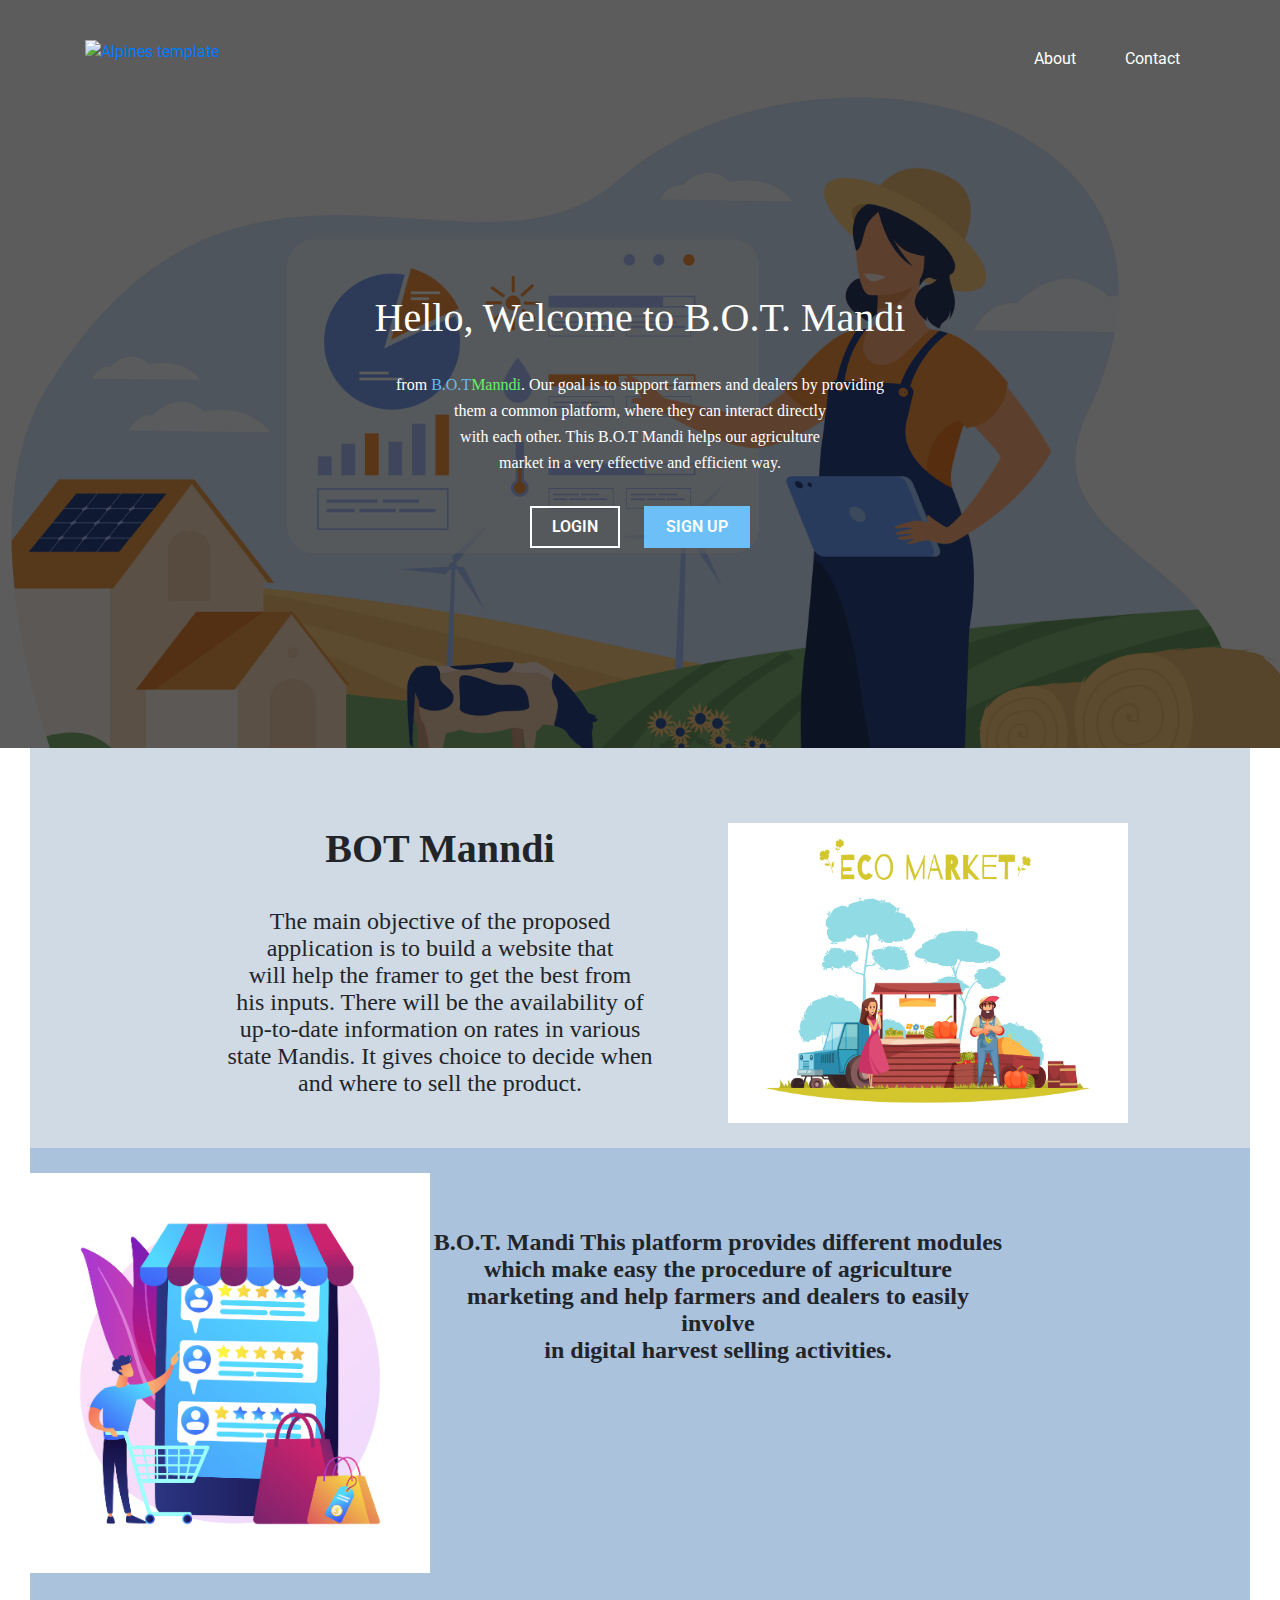
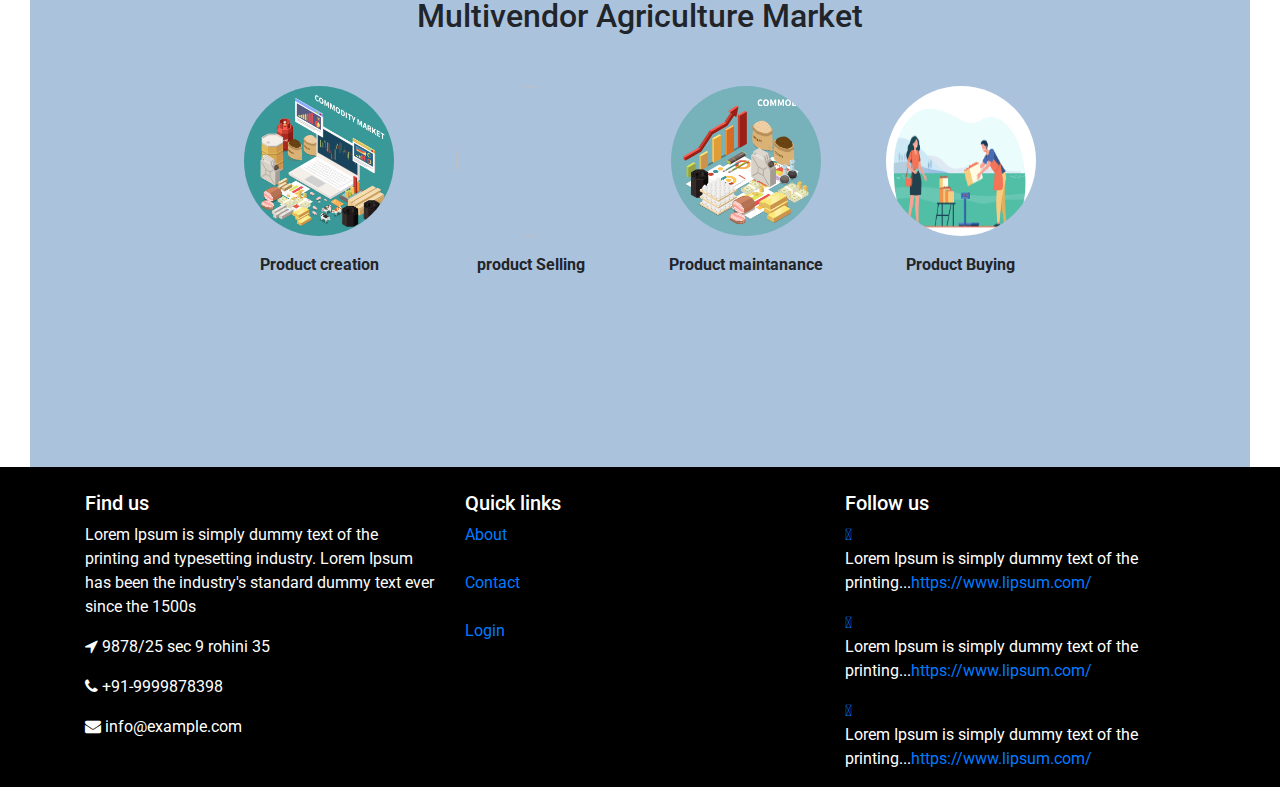
==== index.html @ d20cd3be "initial phase" ====
<html>
   <head>
    <meta charset="utf-8">
        <meta http-equiv="X-UA-Compatible" content="IE=edge">
     <title></title>
	 <meta name="description" content="">
	 <meta name="viewport" content="width=device-width, initial-scale=1">
	 <link href='http://fonts.googleapis.com/css?family=Roboto:400,300,500,700,900' rel='stylesheet' type='text/css'>
	 <link rel="stylesheet" href="css/normalize.css">
	 <link rel="stylesheet" href="css/font-awesome.css">
	 <link rel="stylesheet" href="css/owl-carousel.css">
	 <link rel="stylesheet" href="css/bootstrap.min.css">
	 <link rel="stylesheet" href="css/templatemo-style.css">
	 <script src="js/vendor/modernizr-2.6.2.min.js"></script>
     <link href='http://fonts.googleapis.com/css?family=Open+Sans:400,300,400italic,700' rel='stylesheet' type='text/css'>





<link href="//maxcdn.bootstrapcdn.com/bootstrap/4.1.1/css/bootstrap.min.css" rel="stylesheet" id="bootstrap-css">
<script src="//maxcdn.bootstrapcdn.com/bootstrap/4.1.1/js/bootstrap.min.js"></script>
<script src="//cdnjs.cloudflare.com/ajax/libs/jquery/3.2.1/jquery.min.js"></script>
<!------ Include the above in your HEAD tag ---------->

<link rel="stylesheet" href="https://stackpath.bootstrapcdn.com/bootstrap/4.1.3/css/bootstrap.min.css" integrity="sha384-MCw98/SFnGE8fJT3GXwEOngsV7Zt27NXFoaoApmYm81iuXoPkFOJwJ8ERdknLPMO" crossorigin="anonymous">
<link rel="stylesheet" href="https://use.fontawesome.com/releases/v5.2.0/css/all.css" integrity="sha384-hWVjflwFxL6sNzntih27bfxkr27PmbbK/iSvJ+a4+0owXq79v+lsFkW54bOGbiDQ" crossorigin="anonymous">

    </head>
    <body>
		<div class="site-top" id="top">
            <div class="site-top-overlay"></div>
            <div class="site-header">
                <div class="container">
                    <a href="#" class="site-brand">
                        <img src="images/logo.png" alt="Alpines template">
                    </a>
                    <div class="main-navigation">
                        <a href="#" class="visible-xs toggle-menu"><i class="fa fa-bars"></i></a>
                        <nav class="site-navigation">
                            <ul>
                                <li><a href="#services">About</a></li>
                                <li><a href="#posts">Contact</a></li>
                                
                            </ul>
                        </nav>
                    </div> <!-- .main-navigation -->
                </div>
            </div> <!-- .site-header -->

            <div class="welcome-text">
                <div class="container text-center white-text">
                	<div class="col-xs-8 col-xs-offset-2">
                        <h1 style="font-family: Verdana;">Hello, Welcome to B.O.T. Mandi</h1>
                        <h4 style="font-family: Georgia;"> 
                        from <span class="blue">B.O.T</span><span class="green">Manndi</span>. 
                        Our goal is to support farmers and dealers by providing <br>
                        them a common platform, where they can interact directly<br>
                        with each other. This B.O.T Mandi helps our agriculture <br>
                        market in a very effective and efficient way.</h4>
                        <a href="/manndi/auth-signin.html" class="button outline white">Login</a>
                        <a href="" class="button default">Sign Up</a>
                    </div>
                </div>
            </div>
        </div>
 <div style="padding-left:30px;padding-right:30px;">       
      <div style="background-color:#d0dae5" align="center">
        <table style="width: 80%;" border="0" >
           
            <tr height="400px;">
            <td width="100%" align="center" style="padding-top:50px;font-family: Cursive;"><font size="5"><br><h1><b>BOT Manndi</b></h1>
			<br>The main objective of the proposed <br>application is to build a website that <br>will help the framer to get the best from <br>his inputs. There will be the availability of <br>up-to-date information on rates in various<br> state Mandis. It gives choice to decide when<br> and where to sell the product.</font></td>
            <td align="center" ><br><img src="img/pic1.jpg" style="height:300px;width:400px;"></img></td>
            </tr>
        </table>
     </div> 




<div style="background-color: #abc2dd; align="center">
    <table style="width: 80%;" border="0">
       
        <tr height="400px;">
        <td align="center" ><br><img src="img/pic2.jpg" style="height:400px;width:400px;"></img></td>
        <td width="100%" align="center" style="font-family: Papyrus; "><b><font size="5"><br><br><br>B.O.T. Mandi This platform provides different modules <br>which make easy the procedure of agriculture<br> marketing and help farmers and dealers to easily involve<br> in digital harvest selling activities.</font></b></td>
       
        </tr>
    </table>
 </div> 

 <div align="center" style="background-color: #abc2dd ">
 <br>
 <h2 align="center">Multivendor Agriculture Market</h2>
  <br>
    <table style="width:70%;" border="0" > 
        <tr height="400px;">
            <td align="center" ><br><img src="img/pic4.jpg" style="height:150px;width:150px; border-radius: 50%;"></img><br><br><b>Product creation</b></td>
            <td align="center" ><br><img src="img/pic6.jpg" style="height:150px;width:150px; border-radius: 50%;"></img><br><br><b>product Selling</b></td>
            <td align="center" ><br><img src="img/pic5.jpg" style="height:150px;width:150px; border-radius: 50%;"></img><br><br><b>Product maintanance</b></td>
            <td align="center" ><br><img src="img/pic7.jpg" style="height:150px;width:150px; border-radius: 50%;"></img><br><br><b>Product Buying</b></td>
        </tr>
    </table>
</div>  
        
  
  </div>

      
<footer class="footer" style="background-color: black;">
    <br>
    <div class="container bottom_border">
    <div class="row">
    <div class=" col-sm-4 col-md col-sm-4  col-12 col">
    <h5 class="headin5_amrc col_white_amrc pt2" style="color:white">Find us</h5>
    <!--headin5_amrc-->
    <p class="mb10" style="color:rgb(252, 252, 252)">Lorem Ipsum is simply dummy text of the printing and typesetting industry. Lorem Ipsum has been the industry's standard dummy text ever since the 1500s</p>
    <p style="color:white"><i class="fa fa-location-arrow"></i> 9878/25 sec 9 rohini 35 </p>
    <p style="color:white"><i class="fa fa-phone"></i>  +91-9999878398  </p>
    <p style="color:white"><i class="fa fa fa-envelope"></i> info@example.com  </p>
    
    
    </div>
    
    
  
    
    
    <div class=" col-sm-4 col-md  col-6 col">
    <h5 class="headin5_amrc col_white_amrc pt2" style="color:white">Quick links</h5>
    <!--headin5_amrc-->
    <ul class="footer_ul_amrc">
    <li><a href="http://webenlance.com">About</a></li><br>
    <li><a href="http://webenlance.com">Contact</a></li><br>
    <li><a href="/manndi/auth-signin.html">Login</a></li><br>

    </ul>
    <!--footer_ul_amrc ends here-->
    </div>
    
    
    <div class=" col-sm-4 col-md  col-12 col">
    <h5 class="headin5_amrc col_white_amrc pt2" style="color:white">Follow us</h5>
    <!--headin5_amrc ends here-->
    
    <ul class="footer_ul2_amrc">
    <li><a href="#"><i class="fab fa-twitter fleft padding-right"></i> </a><p style="color:white">Lorem Ipsum is simply dummy text of the printing...<a href="#">https://www.lipsum.com/</a></p></li>
    <li><a href="#"><i class="fab fa-facebook fleft padding-right"></i> </a><p style="color:white">Lorem Ipsum is simply dummy text of the printing...<a href="#">https://www.lipsum.com/</a></p></li>
    <li><a href="#"><i class="fab fa-instagram fleft padding-right"></i> </a><p style="color:white">Lorem Ipsum is simply dummy text of the printing...<a href="#">https://www.lipsum.com/</a></p></li>
    </ul>
    <!--footer_ul2_amrc ends here-->
    </div>
    </div>
    </div>
    </footer>
    
    
    <script src="https://code.jquery.com/jquery-3.3.1.slim.min.js" integrity="sha384-q8i/X+965DzO0rT7abK41JStQIAqVgRVzpbzo5smXKp4YfRvH+8abtTE1Pi6jizo" crossorigin="anonymous"></script>
    <script src="https://cdnjs.cloudflare.com/ajax/libs/popper.js/1.14.3/umd/popper.min.js" integrity="sha384-ZMP7rVo3mIykV+2+9J3UJ46jBk0WLaUAdn689aCwoqbBJiSnjAK/l8WvCWPIPm49" crossorigin="anonymous"></script>
    <script src="https://stackpath.bootstrapcdn.com/bootstrap/4.1.3/js/bootstrap.min.js" integrity="sha384-ChfqqxuZUCnJSK3+MXmPNIyE6ZbWh2IMqE241rYiqJxyMiZ6OW/JmZQ5stwEULTy" crossorigin="anonymous"></script>   
  






        <script type="text/javascript" src="js/jquery-1.11.2.min.js"></script>      <!-- jQuery -->
        <script type="text/javascript" src="js/templatemo-script.js"></script>      <!-- Templatemo Script -->
        <script defer src="js/jquery.flexslider-min.js"></script><!-- FlexSlider -->
		

        <script src="js/vendor/jquery-1.10.2.min.js"></script>
        <script src="js/plugins.js"></script>
        <script src="js/main.js"></script>

    </body>
</html>
---- css/owl-carousel.css ----
/* 
 * 	Core Owl Carousel CSS File
 *	v1.3.3
 */

/* clearfix */
.owl-carousel .owl-wrapper:after {
	content: ".";
	display: block;
	clear: both;
	visibility: hidden;
	line-height: 0;
	height: 0;
}
/* display none until init */
.owl-carousel{
	display: none;
	position: relative;
	width: 100%;
	-ms-touch-action: pan-y;
}
.owl-carousel .owl-wrapper{
	display: none;
	position: relative;
	-webkit-transform: translate3d(0px, 0px, 0px);
}
.owl-carousel .owl-wrapper-outer{
	overflow: hidden;
	position: relative;
	width: 100%;
}
.owl-carousel .owl-wrapper-outer.autoHeight{
	-webkit-transition: height 500ms ease-in-out;
	-moz-transition: height 500ms ease-in-out;
	-ms-transition: height 500ms ease-in-out;
	-o-transition: height 500ms ease-in-out;
	transition: height 500ms ease-in-out;
}
	
.owl-carousel .owl-item{
	float: left;
}
.owl-controls .owl-page,
.owl-controls .owl-buttons div{
	cursor: pointer;
}
.owl-controls {
	-webkit-user-select: none;
	-khtml-user-select: none;
	-moz-user-select: none;
	-ms-user-select: none;
	user-select: none;
	-webkit-tap-highlight-color: rgba(0, 0, 0, 0);
}

/* mouse grab icon */
.grabbing { 
    cursor:url(../images/grabbing.png) 8 8, move;
}

/* fix */
.owl-carousel  .owl-wrapper,
.owl-carousel  .owl-item{
	-webkit-backface-visibility: hidden;
	-moz-backface-visibility:    hidden;
	-ms-backface-visibility:     hidden;
  -webkit-transform: translate3d(0,0,0);
  -moz-transform: translate3d(0,0,0);
  -ms-transform: translate3d(0,0,0);
}


/* 
 *  Owl Carousel CSS3 Transitions 
 *  v1.3.2
 */

.owl-origin {
	-webkit-perspective: 1200px;
	-webkit-perspective-origin-x : 50%;
	-webkit-perspective-origin-y : 50%;
	-moz-perspective : 1200px;
	-moz-perspective-origin-x : 50%;
	-moz-perspective-origin-y : 50%;
	perspective : 1200px;
}
/* fade */
.owl-fade-out {
  z-index: 10;
  -webkit-animation: fadeOut .7s both ease;
  -moz-animation: fadeOut .7s both ease;
  animation: fadeOut .7s both ease;
}
.owl-fade-in {
  -webkit-animation: fadeIn .7s both ease;
  -moz-animation: fadeIn .7s both ease;
  animation: fadeIn .7s both ease;
}
/* backSlide */
.owl-backSlide-out {
  -webkit-animation: backSlideOut 1s both ease;
  -moz-animation: backSlideOut 1s both ease;
  animation: backSlideOut 1s both ease;
}
.owl-backSlide-in {
  -webkit-animation: backSlideIn 1s both ease;
  -moz-animation: backSlideIn 1s both ease;
  animation: backSlideIn 1s both ease;
}
/* goDown */
.owl-goDown-out {
  -webkit-animation: scaleToFade .7s ease both;
  -moz-animation: scaleToFade .7s ease both;
  animation: scaleToFade .7s ease both;
}
.owl-goDown-in {
  -webkit-animation: goDown .6s ease both;
  -moz-animation: goDown .6s ease both;
  animation: goDown .6s ease both;
}
/* scaleUp */
.owl-fadeUp-in {
  -webkit-animation: scaleUpFrom .5s ease both;
  -moz-animation: scaleUpFrom .5s ease both;
  animation: scaleUpFrom .5s ease both;
}

.owl-fadeUp-out {
  -webkit-animation: scaleUpTo .5s ease both;
  -moz-animation: scaleUpTo .5s ease both;
  animation: scaleUpTo .5s ease both;
}
/* Keyframes */
/*empty*/
@-webkit-keyframes empty {
  0% {opacity: 1}
}
@-moz-keyframes empty {
  0% {opacity: 1}
}
@keyframes empty {
  0% {opacity: 1}
}
@-webkit-keyframes fadeIn {
  0% { opacity:0; }
  100% { opacity:1; }
}
@-moz-keyframes fadeIn {
  0% { opacity:0; }
  100% { opacity:1; }
}
@keyframes fadeIn {
  0% { opacity:0; }
  100% { opacity:1; }
}
@-webkit-keyframes fadeOut {
  0% { opacity:1; }
  100% { opacity:0; }
}
@-moz-keyframes fadeOut {
  0% { opacity:1; }
  100% { opacity:0; }
}
@keyframes fadeOut {
  0% { opacity:1; }
  100% { opacity:0; }
}
@-webkit-keyframes backSlideOut {
  25% { opacity: .5; -webkit-transform: translateZ(-500px); }
  75% { opacity: .5; -webkit-transform: translateZ(-500px) translateX(-200%); }
  100% { opacity: .5; -webkit-transform: translateZ(-500px) translateX(-200%); }
}
@-moz-keyframes backSlideOut {
  25% { opacity: .5; -moz-transform: translateZ(-500px); }
  75% { opacity: .5; -moz-transform: translateZ(-500px) translateX(-200%); }
  100% { opacity: .5; -moz-transform: translateZ(-500px) translateX(-200%); }
}
@keyframes backSlideOut {
  25% { opacity: .5; transform: translateZ(-500px); }
  75% { opacity: .5; transform: translateZ(-500px) translateX(-200%); }
  100% { opacity: .5; transform: translateZ(-500px) translateX(-200%); }
}
@-webkit-keyframes backSlideIn {
  0%, 25% { opacity: .5; -webkit-transform: translateZ(-500px) translateX(200%); }
  75% { opacity: .5; -webkit-transform: translateZ(-500px); }
  100% { opacity: 1; -webkit-transform: translateZ(0) translateX(0); }
}
@-moz-keyframes backSlideIn {
  0%, 25% { opacity: .5; -moz-transform: translateZ(-500px) translateX(200%); }
  75% { opacity: .5; -moz-transform: translateZ(-500px); }
  100% { opacity: 1; -moz-transform: translateZ(0) translateX(0); }
}
@keyframes backSlideIn {
  0%, 25% { opacity: .5; transform: translateZ(-500px) translateX(200%); }
  75% { opacity: .5; transform: translateZ(-500px); }
  100% { opacity: 1; transform: translateZ(0) translateX(0); }
}
@-webkit-keyframes scaleToFade {
  to { opacity: 0; -webkit-transform: scale(.8); }
}
@-moz-keyframes scaleToFade {
  to { opacity: 0; -moz-transform: scale(.8); }
}
@keyframes scaleToFade {
  to { opacity: 0; transform: scale(.8); }
}
@-webkit-keyframes goDown {
  from { -webkit-transform: translateY(-100%); }
}
@-moz-keyframes goDown {
  from { -moz-transform: translateY(-100%); }
}
@keyframes goDown {
  from { transform: translateY(-100%); }
}

@-webkit-keyframes scaleUpFrom {
  from { opacity: 0; -webkit-transform: scale(1.5); }
}
@-moz-keyframes scaleUpFrom {
  from { opacity: 0; -moz-transform: scale(1.5); }
}
@keyframes scaleUpFrom {
  from { opacity: 0; transform: scale(1.5); }
}

@-webkit-keyframes scaleUpTo {
  to { opacity: 0; -webkit-transform: scale(1.5); }
}
@-moz-keyframes scaleUpTo {
  to { opacity: 0; -moz-transform: scale(1.5); }
}
@keyframes scaleUpTo {
  to { opacity: 0; transform: scale(1.5); }
}
---- css/templatemo-style.css ----
/*
	Alpines Template 
	http://www.templatemo.com/preview/templatemo_436_alpines
*/

.site-header:after, .inside:after, .cta-form:after {
  content: "";
  display: table;
  clear: both;
}


.blue {
	color: #6BE;
}

.green {
	color: #6E6;
}

.orange {
	color: #C60;
}

.space40 {
	margin-bottom: 40px;
}

/*---------------------------------------------------------
 1. Reset
-------------------------------------------------------- */
html, body, div, span, applet, object, iframe, h1, h2, h3, h4, h5, h6, p, blockquote, pre, a, abbr, acronym, address, big, cite, code, del, dfn, em, img, ins, kbd, q, s, samp, small, strike, strong, sub, sup, tt, var, b, u, i, center, dl, dt, dd, ol, ul, li, fieldset, form, label, legend, table, caption, tbody, tfoot, thead, tr, th, td, article, aside, canvas, details, embed, figure, figcaption, footer, header, hgroup, menu, nav, output, ruby, section, summary, time, mark, audio, video {
  margin: 0;
  padding: 0;
  border: 0;
  font-size: 100%;
  vertical-align: baseline;
}

main {
  display: block;
}

body {
  line-height: 1;
}

ol,
ul {
  list-style: none;
}

blockquote,
q {
  quotes: none;
}

blockquote:before,
blockquote:after {
  content: '';
  content: none;
}

table {
  border-collapse: collapse;
  border-spacing: 0;
}

html {
  font-size: 100%;
  -webkit-text-size-adjust: 100%;
  -ms-text-size-adjust: 100%;
}

a:focus {
  outline: none;
}

article,
aside,
details,
figcaption,
figure,
footer,
header,
hgroup,
nav,
section {
  display: block;
}

audio,
canvas,
video {
  display: inline-block;
  *display: inline;
  *zoom: 1;
}

audio:not([controls]) {
  display: none;
}

sub,
sup {
  line-height: 0;
  position: relative;
  vertical-align: baseline;
}

sup {
  top: -.5em;
}

sub {
  bottom: -.25em;
}

img {
  border: 0;
  -ms-interpolation-mode: bicubic;
}

button,
input,
select,
textarea {
  font-size: 100%;
  margin: 0;
  vertical-align: baseline;
  *vertical-align: middle;
}

button,
input {
  line-height: normal;
  *overflow: visible;
}

button::-moz-focus-inner,
input::-moz-focus-inner {
  border: 0;
  padding: 0;
}

button,
input[type="button"],
input[type="reset"],
input[type="submit"] {
  cursor: pointer;
  -webkit-appearance: button;
}

input[type="search"] {
  -webkit-appearance: textfield;
}

input[type="search"]:-webkit-search-decoration {
  -webkit-appearance: none;
}

textarea {
  overflow: auto;
  vertical-align: top;
}

/*---------------------------------------------------------
 2. Basic Style
-------------------------------------------------------- */
body {
  font-size: 14px;
  line-height: 24px;
  font-weight: 300;
  color: #777777;
  font-family: "Roboto", sans-serif;
}

a {
  color: #6cc0f7;
  -webkit-transition: all 150ms ease-in-out;
  -moz-transition: all 150ms ease-in-out;
  -ms-transition: all 150ms ease-in-out;
  -o-transition: all 150ms ease-in-out;
  transition: all 150ms ease-in-out;
  text-decoration: none !important;
}
a:hover {
  color: #444444;
}

h1, h2, h3, h4, h5 {
  color: #444444;
  font-family: "Roboto", sans-serif;
}

h1 {
  font-size: 34px;
  font-weight: 300;
}

h2 {
  font-size: 28px;
  font-weight: normal;
}

h3 {
  font-size: 18px;
  font-weight: 600;
}

h4 {
  font-size: 18px;
  font-weight: 300;
}

h5 {
  font-size: 16px;
  font-weight: normal;
}

.button {
  width: auto;
  padding: 7px 20px;
  text-transform: uppercase;
  font-weight: 600;
  display: inline-block;
}
.button.outline {
  border: 2px solid;
}
.button.default {
  background: #6cc0f7;
  color: white;
  border: 2px solid #6cc0f7;
}
.button.white {
  color: white;
  border-color: white;
}

span.underline {
  width: 240px;
  height: 3px;
  background: #e9e9e9;
  display: block;
  margin: 30px auto;
}

.small-text {
  font-size: 13px;
}

::-webkit-input-placeholder {
  color: #9ca8af;
}

:-moz-placeholder {
  /* Firefox 18- */
  color: #9ca8af;
}

::-moz-placeholder {
  /* Firefox 19+ */
  color: #9ca8af;
}

:-ms-input-placeholder {
  color: #9ca8af;
}

/*---------------------------------------------------------
 3. Header
-------------------------------------------------------- */
.site-top {
  position: relative;
  background-image: url(../img/header.jpg);
  background-attachment: fixed;
  background-position: center;
  background-repeat: no-repeat;
  background-size: cover;
}

.site-top-overlay {
  position: absolute;
  width: 100%;
  height: 100%;
  top: 0;
  left: 0;
  z-index: 7;
  background: rgba(0, 0, 0, 0.64);
}

.site-header {
  padding: 40px 0;
  position: relative;
  z-index: 9;
}

.site-brand {
  float: left;
}

.toggle-menu {
  float: right;
  position: absolute;
  top: 40px;
  right: 20px;
  color: white;
  width: 40px;
  height: 40px;
  border: 1px solid white;
  text-align: center;
}
.toggle-menu:hover {
  color: white;
}
.toggle-menu i {
  line-height: 40px;
}

.main-navigation {
  float: right;
}
.main-navigation ul li {
  display: inline-block;
  margin-left: 15px;
}
.main-navigation ul li a {
  color: white;
  font-size: 16px;
  font-weight: normal;
  display: inline-block;
  padding: 7px 15px;
  -webkit-border-radius: 4px;
  border-radius: 4px;
}
.main-navigation ul li a:hover {
  background: rgba(0, 0, 0, 0.4);
}
@media screen and (max-width: 768px) {
  .main-navigation {
    width: 100%;
  }
  .main-navigation ul {
    display: none;
    position: relative;
    top: 20px;
    width: 100%;
    left: 0;
    background: rgba(0, 0, 0, 0.6);
    padding: 10px 0;
    z-index: 14;
  }
  .main-navigation ul li {
    display: block;
  }
}

/*---------------------------------------------------------
 4. Main Content
-------------------------------------------------------- */
/*------ banner ------ */
.welcome-text {
  position: relative;
  z-index: 9;
  padding: 160px 0 200px 0;
}
.welcome-text h1 {
  margin-bottom: 30px;
  color: white;
}
.welcome-text h4 {
  color: white;
  margin-bottom: 30px;
  line-height: 26px;
  font-size: 16px;
}
.welcome-text .button {
  margin: 0 10px;
}

/*------ services ------ */
#services {
  margin-bottom: 50px;
}
#services .page-section {
  padding-top: 80px;
}

.inside.light {
  background: #e9e9e9;
  padding-bottom: 80px;
}

.service-item {
  background: white;
  padding: 30px;
  margin-left: 20px;
  margin-right: 20px;
}
.service-item h3 {
  margin-top: 30px;
  margin-bottom: 30px;
}

.service-icon {
  width: 80px;
  height: 80px;
  -webkit-border-radius: 40px;
  border-radius: 40px;
  margin: 0 auto;
  line-height: 80px;
  color: #6cc0f7;
  border: 1px solid #6cc0f7;
  font-size: 24px;
}

.owl-carousel {
  padding-left: 160px;
  padding-right: 160px;
}
@media screen and (max-width: 992px) {
  .owl-carousel {
    padding-left: 60px;
    padding-right: 60px;
  }
}

.owl-prev {
  position: absolute;
  top: 40%;
  left: 0;
  width: 60px;
  height: 60px;
  line-height: 60px;
  margin-left: 70px;
  background: white;
}
.owl-prev:after {
  font-family: "FontAwesome";
  content: '\f104';
  font-size: 24px;
}
@media screen and (max-width: 992px) {
  .owl-prev {
    margin-left: 10px;
    width: 30px;
    height: 30px;
    line-height: 30px;
  }
}

.owl-next {
  position: absolute;
  top: 40%;
  right: 0;
  width: 60px;
  height: 60px;
  line-height: 60px;
  margin-right: 70px;
  background: white;
}
.owl-next:after {
  font-family: "FontAwesome";
  content: '\f105';
  font-size: 24px;
}
@media screen and (max-width: 992px) {
  .owl-next {
    margin-right: 10px;
    width: 30px;
    height: 30px;
    line-height: 30px;
  }
}

/*------ projects ------ */
#posts {
  padding-top: 50px;
  margin-bottom: 100px;
}
#posts h4 {
  margin-bottom: 60px;
  line-height: 26px;
}

.post-inside {
  background: #e9e9e9;
  padding: 10px;
}
.post-inside h5 {
  margin-top: 10px;
  margin-bottom: 10px;
}
.post-inside h5 a {
  color: #444444;
}
.post-inside span {
  display: inline-block;
  margin-bottom: 10px;
}
@media screen and (max-width: 992px) {
  .post-inside {
    margin-bottom: 30px;
  }
}

.post-thumb {
  overflow: hidden;
}
.post-thumb img {
  width: 100%;
}

/*------ call to action ------ */
#cta {
  margin-bottom: 80px;
}
#cta .page-section {
  padding-top: 60px;
}
#cta h2 {
  color: white;
  margin-bottom: 30px;
}
#cta h4 {
  color: white;
  margin-bottom: 30px;
}
#cta #cta-email {
  display: inline-block;
  height: 38px;
  background: #9cd5fa;
  outline: 0;
  border: 0;
  padding: 0 10px;
  width: 100%;
  color: white;
}
#cta #cta-email::-webkit-input-placeholder {
  color: #fff;
}
#cta #cta-email:-moz-placeholder {
  /* Firefox 18- */
  color: #fff;
}
#cta #cta-email::-moz-placeholder {
  /* Firefox 19+ */
  color: #fff;
}
#cta #cta-email:-ms-input-placeholder {
  color: #fff;
}
@media screen and (max-width: 992px) {
  #cta #cta-email {
    margin-bottom: 20px;
  }
}
#cta #cta-submit {
  display: inline-block;
  background: transparent;
  outline: 0;
}

.cta-form {
  padding-bottom: 60px;
}

.inside.accent {
  background: #6cc0f7;
}
@media screen and (max-width: 992px) {
  .inside.accent {
    padding-left: 30px;
    padding-right: 30px;
  }
}

/*------ contact ------ */
.contact-form input, .contact-form textarea {
  width: 100%;
  background-color: transparent;
  border: 1px solid #d0d0d0;
  padding: 10px;
  outline: 0;
  margin-bottom: 30px;
}

.go-top {
  margin-top: 100px;
}

/*---------------------------------------------------------
 5. Footer
-------------------------------------------------------- */
.site-footer {
  padding: 20px 0;
  background: #e9e9e9;
  border-top: 4px solid gainsboro;
}

.social-icons {
  margin-top: 30px;
}
.social-icons li {
  display: inline-block;
  margin: 0 10px;
}
.social-icons a {
  color: #777777;
}
.social-icons a:hover {
  color: #6cc0f7;
}

.copyright-text {
  font-size: 12px;
  margin-top: 30px;
  margin-bottom: 20px;
}
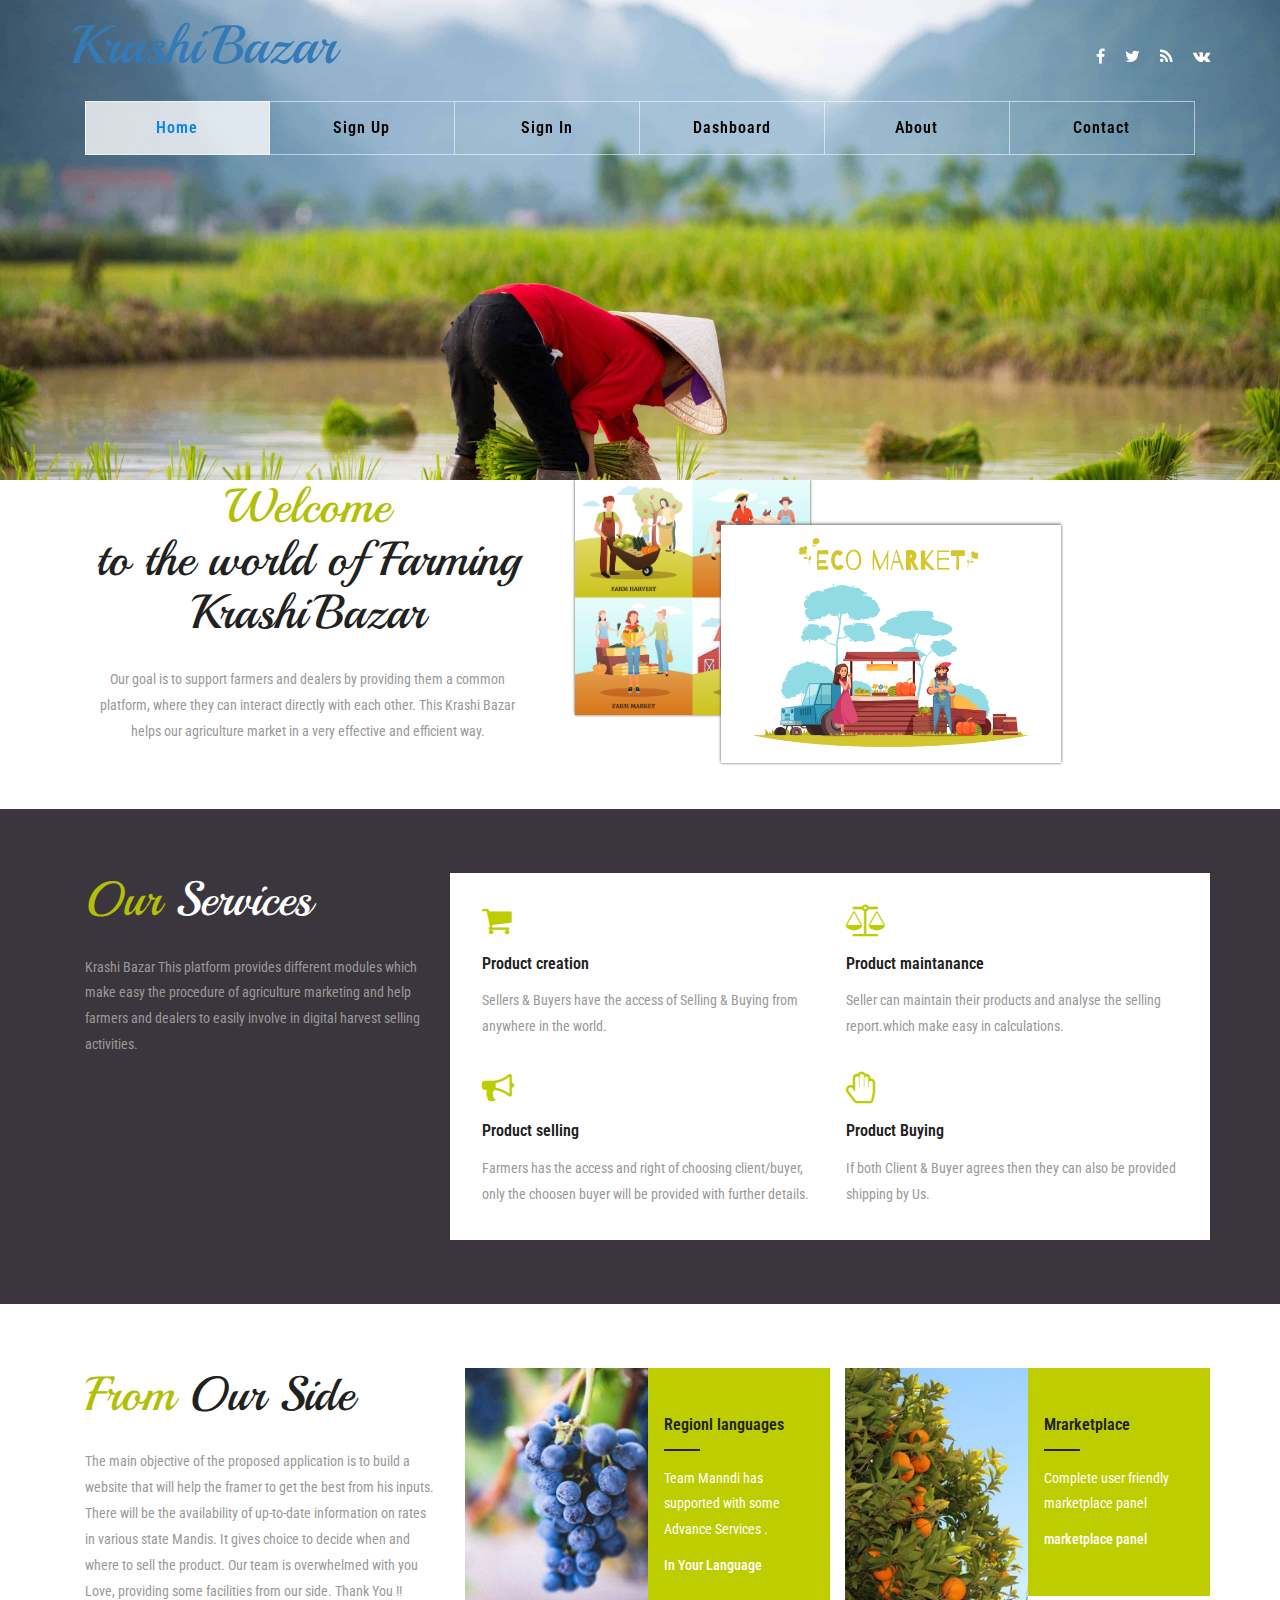
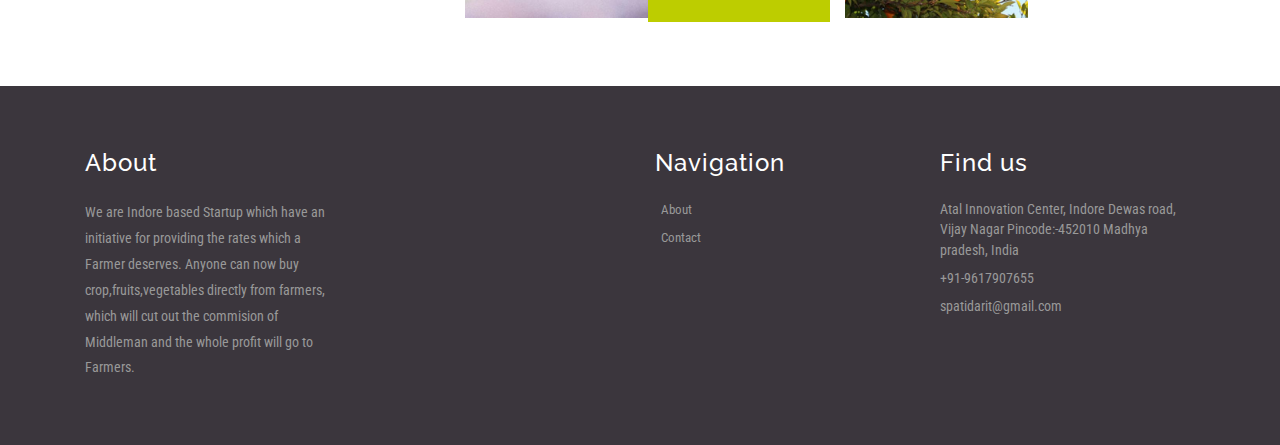
==== commit ca41983f: "new version july" ====
--- a/index.html
+++ b/index.html
@@ -1,179 +1,401 @@
-<html>
-   <head>
-    <meta charset="utf-8">
-        <meta http-equiv="X-UA-Compatible" content="IE=edge">
-     <title></title>
-	 <meta name="description" content="">
-	 <meta name="viewport" content="width=device-width, initial-scale=1">
-	 <link href='http://fonts.googleapis.com/css?family=Roboto:400,300,500,700,900' rel='stylesheet' type='text/css'>
-	 <link rel="stylesheet" href="css/normalize.css">
-	 <link rel="stylesheet" href="css/font-awesome.css">
-	 <link rel="stylesheet" href="css/owl-carousel.css">
-	 <link rel="stylesheet" href="css/bootstrap.min.css">
-	 <link rel="stylesheet" href="css/templatemo-style.css">
-	 <script src="js/vendor/modernizr-2.6.2.min.js"></script>
-     <link href='http://fonts.googleapis.com/css?family=Open+Sans:400,300,400italic,700' rel='stylesheet' type='text/css'>
-
-
-
-
-
-<link href="//maxcdn.bootstrapcdn.com/bootstrap/4.1.1/css/bootstrap.min.css" rel="stylesheet" id="bootstrap-css">
-<script src="//maxcdn.bootstrapcdn.com/bootstrap/4.1.1/js/bootstrap.min.js"></script>
-<script src="//cdnjs.cloudflare.com/ajax/libs/jquery/3.2.1/jquery.min.js"></script>
-<!------ Include the above in your HEAD tag ---------->
-
-<link rel="stylesheet" href="https://stackpath.bootstrapcdn.com/bootstrap/4.1.3/css/bootstrap.min.css" integrity="sha384-MCw98/SFnGE8fJT3GXwEOngsV7Zt27NXFoaoApmYm81iuXoPkFOJwJ8ERdknLPMO" crossorigin="anonymous">
-<link rel="stylesheet" href="https://use.fontawesome.com/releases/v5.2.0/css/all.css" integrity="sha384-hWVjflwFxL6sNzntih27bfxkr27PmbbK/iSvJ+a4+0owXq79v+lsFkW54bOGbiDQ" crossorigin="anonymous">
-
-    </head>
-    <body>
-		<div class="site-top" id="top">
-            <div class="site-top-overlay"></div>
-            <div class="site-header">
-                <div class="container">
-                    <a href="#" class="site-brand">
-                        <img src="images/logo.png" alt="Alpines template">
-                    </a>
-                    <div class="main-navigation">
-                        <a href="#" class="visible-xs toggle-menu"><i class="fa fa-bars"></i></a>
-                        <nav class="site-navigation">
-                            <ul>
-                                <li><a href="#services">About</a></li>
-                                <li><a href="#posts">Contact</a></li>
-                                
-                            </ul>
-                        </nav>
-                    </div> <!-- .main-navigation -->
-                </div>
-            </div> <!-- .site-header -->
-
-            <div class="welcome-text">
-                <div class="container text-center white-text">
-                	<div class="col-xs-8 col-xs-offset-2">
-                        <h1 style="font-family: Verdana;">Hello, Welcome to B.O.T. Mandi</h1>
-                        <h4 style="font-family: Georgia;"> 
-                        from <span class="blue">B.O.T</span><span class="green">Manndi</span>. 
-                        Our goal is to support farmers and dealers by providing <br>
-                        them a common platform, where they can interact directly<br>
-                        with each other. This B.O.T Mandi helps our agriculture <br>
-                        market in a very effective and efficient way.</h4>
-                        <a href="/manndi/auth-signin.html" class="button outline white">Login</a>
-                        <a href="" class="button default">Sign Up</a>
-                    </div>
-                </div>
-            </div>
-        </div>
- <div style="padding-left:30px;padding-right:30px;">       
-      <div style="background-color:#d0dae5" align="center">
-        <table style="width: 80%;" border="0" >
-           
-            <tr height="400px;">
-            <td width="100%" align="center" style="padding-top:50px;font-family: Cursive;"><font size="5"><br><h1><b>BOT Manndi</b></h1>
-			<br>The main objective of the proposed <br>application is to build a website that <br>will help the framer to get the best from <br>his inputs. There will be the availability of <br>up-to-date information on rates in various<br> state Mandis. It gives choice to decide when<br> and where to sell the product.</font></td>
-            <td align="center" ><br><img src="img/pic1.jpg" style="height:300px;width:400px;"></img></td>
-            </tr>
-        </table>
-     </div> 
-
-
-
-
-<div style="background-color: #abc2dd; align="center">
-    <table style="width: 80%;" border="0">
-       
-        <tr height="400px;">
-        <td align="center" ><br><img src="img/pic2.jpg" style="height:400px;width:400px;"></img></td>
-        <td width="100%" align="center" style="font-family: Papyrus; "><b><font size="5"><br><br><br>B.O.T. Mandi This platform provides different modules <br>which make easy the procedure of agriculture<br> marketing and help farmers and dealers to easily involve<br> in digital harvest selling activities.</font></b></td>
-       
-        </tr>
-    </table>
- </div> 
-
- <div align="center" style="background-color: #abc2dd ">
- <br>
- <h2 align="center">Multivendor Agriculture Market</h2>
-  <br>
-    <table style="width:70%;" border="0" > 
-        <tr height="400px;">
-            <td align="center" ><br><img src="img/pic4.jpg" style="height:150px;width:150px; border-radius: 50%;"></img><br><br><b>Product creation</b></td>
-            <td align="center" ><br><img src="img/pic6.jpg" style="height:150px;width:150px; border-radius: 50%;"></img><br><br><b>product Selling</b></td>
-            <td align="center" ><br><img src="img/pic5.jpg" style="height:150px;width:150px; border-radius: 50%;"></img><br><br><b>Product maintanance</b></td>
-            <td align="center" ><br><img src="img/pic7.jpg" style="height:150px;width:150px; border-radius: 50%;"></img><br><br><b>Product Buying</b></td>
-        </tr>
-    </table>
-</div>  
-        
-  
-  </div>
-
-      
-<footer class="footer" style="background-color: black;">
-    <br>
-    <div class="container bottom_border">
-    <div class="row">
-    <div class=" col-sm-4 col-md col-sm-4  col-12 col">
-    <h5 class="headin5_amrc col_white_amrc pt2" style="color:white">Find us</h5>
-    <!--headin5_amrc-->
-    <p class="mb10" style="color:rgb(252, 252, 252)">Lorem Ipsum is simply dummy text of the printing and typesetting industry. Lorem Ipsum has been the industry's standard dummy text ever since the 1500s</p>
-    <p style="color:white"><i class="fa fa-location-arrow"></i> 9878/25 sec 9 rohini 35 </p>
-    <p style="color:white"><i class="fa fa-phone"></i>  +91-9999878398  </p>
-    <p style="color:white"><i class="fa fa fa-envelope"></i> info@example.com  </p>
-    
-    
-    </div>
-    
-    
-  
-    
-    
-    <div class=" col-sm-4 col-md  col-6 col">
-    <h5 class="headin5_amrc col_white_amrc pt2" style="color:white">Quick links</h5>
-    <!--headin5_amrc-->
-    <ul class="footer_ul_amrc">
-    <li><a href="http://webenlance.com">About</a></li><br>
-    <li><a href="http://webenlance.com">Contact</a></li><br>
-    <li><a href="/manndi/auth-signin.html">Login</a></li><br>
-
-    </ul>
-    <!--footer_ul_amrc ends here-->
-    </div>
-    
-    
-    <div class=" col-sm-4 col-md  col-12 col">
-    <h5 class="headin5_amrc col_white_amrc pt2" style="color:white">Follow us</h5>
-    <!--headin5_amrc ends here-->
-    
-    <ul class="footer_ul2_amrc">
-    <li><a href="#"><i class="fab fa-twitter fleft padding-right"></i> </a><p style="color:white">Lorem Ipsum is simply dummy text of the printing...<a href="#">https://www.lipsum.com/</a></p></li>
-    <li><a href="#"><i class="fab fa-facebook fleft padding-right"></i> </a><p style="color:white">Lorem Ipsum is simply dummy text of the printing...<a href="#">https://www.lipsum.com/</a></p></li>
-    <li><a href="#"><i class="fab fa-instagram fleft padding-right"></i> </a><p style="color:white">Lorem Ipsum is simply dummy text of the printing...<a href="#">https://www.lipsum.com/</a></p></li>
-    </ul>
-    <!--footer_ul2_amrc ends here-->
-    </div>
-    </div>
-    </div>
-    </footer>
-    
-    
-    <script src="https://code.jquery.com/jquery-3.3.1.slim.min.js" integrity="sha384-q8i/X+965DzO0rT7abK41JStQIAqVgRVzpbzo5smXKp4YfRvH+8abtTE1Pi6jizo" crossorigin="anonymous"></script>
-    <script src="https://cdnjs.cloudflare.com/ajax/libs/popper.js/1.14.3/umd/popper.min.js" integrity="sha384-ZMP7rVo3mIykV+2+9J3UJ46jBk0WLaUAdn689aCwoqbBJiSnjAK/l8WvCWPIPm49" crossorigin="anonymous"></script>
-    <script src="https://stackpath.bootstrapcdn.com/bootstrap/4.1.3/js/bootstrap.min.js" integrity="sha384-ChfqqxuZUCnJSK3+MXmPNIyE6ZbWh2IMqE241rYiqJxyMiZ6OW/JmZQ5stwEULTy" crossorigin="anonymous"></script>   
-  
-
-
-
-
-
-
-        <script type="text/javascript" src="js/jquery-1.11.2.min.js"></script>      <!-- jQuery -->
-        <script type="text/javascript" src="js/templatemo-script.js"></script>      <!-- Templatemo Script -->
-        <script defer src="js/jquery.flexslider-min.js"></script><!-- FlexSlider -->
-		
-
-        <script src="js/vendor/jquery-1.10.2.min.js"></script>
-        <script src="js/plugins.js"></script>
-        <script src="js/main.js"></script>
-
-    </body>
+
+<!DOCTYPE html>
+<html lang="en">
+
+<meta http-equiv="content-type" content="text/html;charset=UTF-8" />
+<head>
+<title>Manndi - Your Harvest Life </title>
+<meta name="viewport" content="width=device-width, initial-scale=1">
+<meta charset="utf-8">
+<meta name="keywords" content="Harvest Life Responsive web template, Bootstrap Web Templates, Flat Web Templates, Android Compatible web template, 
+Smartphone Compatible web template, free webdesigns for Nokia, Samsung, LG, SonyEricsson, Motorola web design" />
+<script type="application/x-javascript"> addEventListener("load", function() { setTimeout(hideURLbar, 500); }, false); function hideURLbar(){ window.scrollTo(0,1); } </script>
+<link rel="icon" href="assets/images/logo.png" sizes="32x32" type="image/png">
+<!-- bootstrap-css -->
+<link href="landing/css/bootstrap.css" rel="stylesheet" type="text/css" media="all" />
+<!--// bootstrap-css -->
+<!-- css -->
+<link rel="stylesheet" href="landing/css/style.css" type="text/css" media="all" />
+<!--// css -->
+<!-- font-awesome icons -->
+<link href="landing/css/font-awesome.css" rel="stylesheet"> 
+<!-- //font-awesome icons -->
+<!-- font -->
+<link href="http://fonts.googleapis.com/css?family=Playball&amp;subset=latin-ext" rel="stylesheet">
+<link href="http://fonts.googleapis.com/css?family=Raleway:100,100i,200,200i,300,300i,400,400i,500,500i,600,600i,700,700i,800,800i,900,900i" rel="stylesheet">
+<link href='http://fonts.googleapis.com/css?family=Roboto+Condensed:400,700italic,700,400italic,300italic,300' rel='stylesheet' type='text/css'>
+<!-- //font -->
+<script src="landing/js/jquery-1.11.1.min.js"></script>
+<script src="landing/js/bootstrap.js"></script>
+<script type="text/javascript">
+	jQuery(document).ready(function($) {
+		$(".scroll").click(function(event){		
+			event.preventDefault();
+			$('html,body').animate({scrollTop:$(this.hash).offset().top},1000);
+		});
+	});
+</script> 
+<!--[if lt IE 9]>
+  <script src="https://oss.maxcdn.com/libs/html5shiv/3.7.0/html5shiv.js"></script>
+<![endif]-->
+</head>
+<body>
+<script src='../../../../../../ajax.googleapis.com/ajax/libs/jquery/1.10.2/jquery.min.js'></script><script src="../../../../../../m.servedby-buysellads.com/monetization.js" type="text/javascript"></script>
+<script>
+(function(){
+	if(typeof _bsa !== 'undefined' && _bsa) {
+  		// format, zoneKey, segment:value, options
+  		_bsa.init('flexbar', 'CKYI627U', 'placement:w3layoutscom');
+  	}
+})();
+</script>
+<script>
+(function(){
+if(typeof _bsa !== 'undefined' && _bsa) {
+	// format, zoneKey, segment:value, options
+	_bsa.init('fancybar', 'CKYDL2JN', 'placement:demo');
+}
+})();
+</script>
+<script>
+(function(){
+	if(typeof _bsa !== 'undefined' && _bsa) {
+  		// format, zoneKey, segment:value, options
+  		_bsa.init('stickybox', 'CKYI653J', 'placement:w3layoutscom');
+  	}
+})();
+</script>
+<script>
+	(function(v,d,o,ai){ai=d.createElement("script");ai.defer=true;ai.async=true;ai.src=v.location.protocol+o;d.head.appendChild(ai);})(window, document, "../../../../../../vdo.ai/core/w3layouts/vdo.ai.js");
+	</script>
+	<script>
+  (function(i,s,o,g,r,a,m){i['GoogleAnalyticsObject']=r;i[r]=i[r]||function(){
+  (i[r].q=i[r].q||[]).push(arguments)},i[r].l=1*new Date();a=s.createElement(o),
+  m=s.getElementsByTagName(o)[0];a.async=1;a.src=g;m.parentNode.insertBefore(a,m)
+  })(window,document,'script','../../../../../../www.google-analytics.com/analytics.js','ga');
+ga('create', 'UA-30027142-1', 'w3layouts.com');
+  ga('send', 'pageview');
+</script>
+<body>
+	<div class="banner-top">
+	
+		<div class="slider">	
+			<div class="callbacks_container">
+				<ul class="rslides callbacks callbacks1" id="slider4">
+					<li>
+						<div class="w3layouts-banner-top w3layouts-banner-top2">
+							<div class="container">
+								<div class="agileits-banner-info">
+									<h3></h3>
+									<!-- <p>“Agriculture is our wisest pursuit, because it will in the end contribute most to real wealth, good morals, and happiness.”</p> -->
+									<div class="w3-button" style="display:none;">
+										<a href="index.html">More</a>
+									</div>
+								</div>
+							</div>
+						</div>
+					</li>
+					<li>
+						<div class="w3layouts-banner-top w3layouts-banner-top1">
+							<div class="container">
+								<div class="agileits-banner-info">	<h3></h3>
+									<!-- <h3>For the Country<span>To the Country</span></h3>
+									<p> “Do what you love to do, and be around things that make you smile. The cows make me smile every day.”</p> -->
+									<div class="w3-button" style="display:none;">
+										<a href="index.html">More</a>
+									</div>
+								</div>	
+							</div>
+						</div>
+					</li>
+					<li>
+						<div class="w3layouts-banner-top">
+							<div class="container">
+								<div class="agileits-banner-info">
+									<h3></h3>
+									<div class="w3-button" style="display:none;">
+										<a href="index.html">More</a>
+									</div>
+								</div>	
+							</div>
+						</div>
+					</li>
+					
+				</ul>
+			</div>
+			<!-- <div class="clearfix" > </div> -->
+			<script src="landing/js/responsiveslides.min.js"></script>
+			<script>
+						// You can also use "$(window).load(function() {"
+						$(function () {
+						  // Slideshow 4
+						  $("#slider4").responsiveSlides({
+							auto: true,
+							pager:true,
+							nav:true,
+							speed: 500,
+							namespace: "callbacks",
+							before: function () {
+							  $('.events').append("<li>before event fired.</li>");
+							},
+							after: function () {
+							  $('.events').append("<li>after event fired.</li>");
+							}
+						  });
+					
+						});
+			</script>
+			<!--banner Slider starts Here-->
+		</div>
+	</div>
+	<!-- banner -->
+	<div class="banner">
+		<div class="header">
+			<div class="container">
+				<div class="header-left">
+					<div class="w3layouts-logo" >
+						<h1>
+							<a href="index.html">KrashiBazar <span><sup></sup></span></a>
+						</h1>
+					</div>
+				</div>
+				<div class="header-right">
+					<div class="agileinfo-social-grids">
+						<ul>
+							<li><a href="#"><i class="fa fa-facebook"></i></a></li>
+							<li><a href="#"><i class="fa fa-twitter"></i></a></li>
+							<li><a href="#"><i class="fa fa-rss"></i></a></li>
+							<li><a href="#"><i class="fa fa-vk"></i></a></li>
+						</ul>
+					</div>
+				</div>
+				<!-- <div class="clearfix" > </div> -->
+			</div>
+		</div>
+		<div class="header-bottom">
+			<div class="container">
+				<div class="top-nav">
+						<nav class="navbar navbar-default">
+								<div class="navbar-header">
+									<button type="button" class="navbar-toggle collapsed" data-toggle="collapse" data-target="#bs-example-navbar-collapse-1">
+										<span class="sr-only">Toggle navigation</span>
+										<span class="icon-bar"></span>
+										<span class="icon-bar"></span>
+										<span class="icon-bar"></span>
+									</button>
+								</div>
+							<!-- Collect the nav links, forms, and other content for toggling -->
+							<div class="collapse navbar-collapse" id="bs-example-navbar-collapse-1">
+								<ul class="nav navbar-nav">
+									<li><a class="active list-border" href="index.html">Home</a></li>	
+									</li>								
+									<li><a href="http://localhost/manndi/signup.php">Sign Up</a></li>
+									<li><a href="http://localhost/manndi/auth-signin.html">Sign In</a></li>
+									<li><a href="http://localhost/manndi/dashboard.php">Dashboard</a></li>
+									<li><a href="http://localhost/manndi/AboutUs.html">About</a></li>
+									<li><a class="list-border1" href="http://localhost/manndi/Contactus.html">Contact</a></li>
+								</ul>	
+								<div class="clearfix"> </div>
+							</div>	
+						</nav>		
+				</div>
+			</div>
+		</div>
+	</div>
+	<!-- //banner -->
+	<!---728x90--->
+
+	<!-- welcome -->
+	<div class="welcome">
+		<div class="container">
+			<div class="w3-welcome-grids">
+				<div class="col-md-5 w3l-welcome-left">
+					<h2>Welcome <span>to the world of Farming KrashiBazar</span></h2>
+					<p> Our goal is to support farmers and dealers by providing
+						them a common platform, where they can interact directly
+						with each other. This Krashi Bazar helps our agriculture
+						market in a very effective and efficient way. </p>
+					<div class="w3ls-button" style="display:none;">
+						<a href="index.html">More</a>
+					</div>
+				</div>
+				<div class="col-md-7 w3l-welcome-right">
+					<div class="w3l-welcome-right-grids">
+						<div class="col-sm-5 w3l-welcome-right-img">
+							<img src="landing/images/4.jpg" alt="" />
+						</div>
+						<div class="col-sm-7 w3l-welcome-right-img1">
+							<img src="landing/images/5.jpg" alt="" />
+						</div>
+						<div class="clearfix"> </div>
+					</div>
+				</div>
+				<div class="clearfix"> </div>
+			</div>
+		</div>
+	</div>
+	<!-- //welcome -->
+	<!---728x90--->
+
+	<!-- services -->
+	<div class="services">
+		<div class="container">
+			<div class="agileits-services-grids">
+				<div class="col-md-4 agileinfo-services-left">
+					<h3>Our <span>Services</span></h3>
+					<p>Krashi Bazar This platform provides different modules
+						which make easy the procedure of agriculture
+						marketing and help farmers and dealers to easily involve
+						in digital harvest selling activities.</p>
+				</div>
+				<div class="col-md-8 agileinfo-services-right">
+					<div class="col-md-6 w3-agileits-services-grid">
+						<i class="fa fa-shopping-cart" aria-hidden="true"></i>
+						<h4>Product creation</h4>
+						<p>Sellers & Buyers have the access of Selling & Buying from anywhere in the world.</p>
+					</div>
+					<div class="col-md-6 w3-agileits-services-grid agile-services1">
+						<i class="fa fa-balance-scale" aria-hidden="true"></i>
+						<h4>Product maintanance</h4>
+						<p>Seller can maintain their products and analyse the selling report.which make easy in calculations.</p>
+					</div>
+					<div class="col-md-6 w3-agileits-services-grid">
+						<i class="fa fa-bullhorn" aria-hidden="true"></i>
+						<h4>Product selling</h4>
+						<p>Farmers has the access and right of choosing client/buyer, only the choosen buyer will be provided with further details.</p>
+					</div>
+					<div class="col-md-6 w3-agileits-services-grid">
+						<i class="fa fa-hand-paper-o" aria-hidden="true"></i>
+						<h4>Product Buying</h4>
+						<p>If both Client & Buyer agrees then they can also be provided shipping by Us.</p>
+					</div>
+					<div class="clearfix"> </div>
+				</div>
+				<div class="clearfix"> </div>
+			</div>
+		</div>
+	</div>
+	<!-- //services -->
+	<!---728x90--->
+
+	<!-- news -->
+	<div class="news">
+		<div class="container">
+			<div class="wthree-news-grids">
+				<div  class="col-md-4 agileinfo-services-left agile-news-left">
+					<h3>From <span>Our Side</span></h3>
+					<p>The main objective of the proposed
+						application is to build a website that
+						will help the framer to get the best from
+						his inputs. There will be the availability of
+						up-to-date information on rates in various
+						state Mandis. It gives choice to decide when
+						and where to sell the product. Our team is overwhelmed with you Love, providing some facilities from our side. Thank You !!</p>
+				</div>
+				<div class="col-md-8 agile-news-right">
+					<div class="col-md-6 agile-news-right-info">
+						<div class="col-md-6 agile-news-img">
+							
+						</div>
+						<div class="col-md-6 agile-news-img-info">
+							<h5><a href="single.html">Regionl languages</a></h5>
+							<div class="agileits-w3layouts-border"> </div>
+							<p>Team Manndi has supported with some Advance  Services .</p>
+							<h6><i class="" aria-hidden="true"></i>In Your Language</h6>
+						</div>
+						
+						<div class="clearfix"> </div>
+					</div>
+					<div class="col-md-6 agile-news-right-info">
+						<div class="col-md-6 agile-news-img agile-news-img1">
+							
+						</div>
+						<div class="col-md-6 agile-news-img-info">
+							<h5><a href="single.html">Mrarketplace</a></h5>
+							<div class="agileits-w3layouts-border"> </div>
+							<p>Complete user friendly marketplace panel</p>
+							<h6><i class="" aria-hidden="true"></i>marketplace panel</h6>
+						</div>
+						<div class="clearfix"> </div>
+					</div>
+					<div class="clearfix"> </div>
+				</div>
+				<div class="clearfix"> </div>
+			</div>
+		</div>
+	</div>
+	<!-- //news -->
+	<!-- footer -->
+	<div class="footer">
+		<div class="container">
+			<div class="agile-footer-grids">
+				<div class="col-md-3 w3-agile-footer-grid">
+					<h3>About</h3>
+					<p>We are Indore based Startup which have an initiative for providing the rates which a Farmer deserves. Anyone can now buy crop,fruits,vegetables directly from farmers, which will cut out the commision of Middleman and the whole profit will go to Farmers.</p>
+				</div>
+				<div class="col-md-3 w3-agile-footer-grid">
+					<h3></h3>
+					<ul>
+					</ul>
+				</div>
+				<div class="col-md-3 w3-agile-footer-grid">
+					<h3>Navigation</h3>
+					<ul>
+						<li class="text"><a href="http://localhost/manndi/AboutUs.html">About</a></li>
+						<li class="text"><a href="http://localhost/manndi/contactus.html">Contact</a></li>
+					</ul>
+				</div>
+				<div class="col-md-3 w3-agile-footer-grid">
+					<h3>Find us </h3>
+					<ul>
+						<li class="text">Atal Innovation Center, Indore Dewas road, Vijay Nagar Pincode:-452010 Madhya pradesh, India </li>
+						<li class="text">+91-9617907655 </li>
+						<li class="text">spatidarit@gmail.com</li>
+
+					</ul>
+				</div>
+				<div class="clearfix"> </div>
+			</div>
+		</div>
+	</div>
+	<!-- //footer -->
+	<!-- copyright -->
+	<!-- <div class="copyright">
+		<div class="container">
+				<div class="dropup">
+					<link rel="stylesheet" type="text/css" href="css\ourteam.css">
+					<button class="dropbtn">Our Team</button>
+					<div class="dropup-content">
+					  <a href="#">Parth Mathur</a>
+					  <a href="#">Siddarth Patidar</a>
+					  <a href="#">Kunal Joshi</a>
+					  <a href="#">Saloni Patil</a>
+					</div>
+				  </div>
+		</div>
+	</div> -->
+	<!-- //copyright -->
+	<script src="js/responsiveslides.min.js"></script>
+	<script src="js/SmoothScroll.min.js"></script>
+	<script type="text/javascript" src="js/move-top.js"></script>
+	<script type="text/javascript" src="js/easing.js"></script>
+	<!-- here stars scrolling icon -->
+	<script type="text/javascript">
+		$(document).ready(function() {
+			/*
+				var defaults = {
+				containerID: 'toTop', // fading element id
+				containerHoverID: 'toTopHover', // fading element hover id
+				scrollSpeed: 1200,
+				easingType: 'linear' 
+				};
+			*/
+								
+			$().UItoTop({ easingType: 'easeOutQuart' });
+								
+			});
+	</script>
+<!-- //here ends scrolling icon -->
+</body>	
+
 </html>--- a/landing/css/style.css
+++ b/landing/css/style.css
@@ -0,0 +1,2352 @@
+/*--A Design by W3layouts 
+Author: W3layout
+Author URL: http://w3layouts.com
+License: Creative Commons Attribution 3.0 Unported
+License URL: http://creativecommons.org/licenses/by/3.0/
+--*/
+body a {
+  transition: 0.5s all;
+  -webkit-transition: 0.5s all;
+  -o-transition: 0.5s all;
+  -moz-transition: 0.5s all;
+  -ms-transition: 0.5s all;
+}
+html, body{
+    font-size: 100%;
+	font-family: 'Roboto Condensed', sans-serif;
+}
+body{
+	background:#FFFFFF;
+}
+/*-- banner-top --*/
+.banner-top{
+    background:#000000;
+}
+.w3layouts-banner-top{
+    background: url(../images/2.jpg) no-repeat 0px 0px;
+    background-size: cover;
+}
+.w3layouts-banner-top1{
+	background: url(../images/1.jpg) no-repeat 0px 0px;
+    background-size: cover;	
+}
+.w3layouts-banner-top2{
+	background: url(../images/3.jpg) no-repeat 0px 0px;
+    background-size: cover;	
+}
+/*-- //banner-top --*/
+/*-- banner --*/
+.banner{
+	position: absolute;
+    top: 0;
+    z-index: 99;
+    text-align: center;
+    left: 0;
+    width: 100%;
+}
+/*-- header-left --*/
+.header {
+    padding: 1em 0;
+}
+.header-left{
+	float: left;
+}
+.w3layouts-logo h1 {
+    margin: 0;color: #000000;
+}
+.w3layouts-logo h1 a {
+    
+    font-size: 1.5em;
+    text-decoration: none;
+	font-family: 'Playball', cursive;
+}
+.w3layouts-logo h1 a span{
+	font-weight: 300;
+    font-size: .35em;
+    text-transform: uppercase;
+	font-family: 'Raleway', sans-serif;
+}
+sup {
+    top: -2.5em;
+}
+/*-- //header-left --*/
+.header-right{
+	float: right;
+    margin: 1.4em 0 0 0;
+}
+@media only screen and (max-width:1100px)
+{
+    .header-right{ display:none; }
+}
+/*-- top-nav --*/
+.top-nav{
+    margin: .5em 0 0 0;
+}
+.top-nav ul{
+    padding: 0;
+    margin: 0;
+}
+.top-nav ul li{
+    display: inline-block;
+    float: left;
+    width: 16.66%;
+}
+.top-nav ul li:nth-child(6){
+	margin-right:0;
+}
+ul.nav.navbar-nav {
+    float: none;
+    text-align: center;
+}
+.navbar-default{
+    background: none;
+    border: none;
+    margin: 0;
+}
+.navbar {
+    min-height: 0;
+}
+.navbar-default .navbar-nav > .open > a, .navbar-default .navbar-nav > .open > a:hover, .navbar-default .navbar-nav > .open > a:focus {
+    background: none;
+    box-shadow: 1px 0px 0px 0px rgba(72, 72, 72, 0);
+    outline: none;
+    border-right: solid 1px #FFFFFF;
+    border-top: solid 1px #FFFFFF;
+    border-bottom: solid 1px #FFFFFF;
+
+}
+.top-nav ul li a{
+    color: #000000 !important;
+    font-size: 1em;
+    margin: 0;
+    text-decoration: none;
+    padding: 1em;
+    font-weight: 600;
+    font-family: 'Roboto Condensed', sans-serif;
+    letter-spacing: 1px;
+    border-right: solid 1px rgba(255, 255, 255, 0.54);
+    border-top: solid 1px rgba(255, 255, 255, 0.54);
+    border-bottom: solid 1px rgba(255, 255, 255, 0.54);
+}
+.top-nav ul li a.list-border{
+	border-left: solid 1px #FFFFFF;
+}
+.top-nav ul li a:hover{
+	color: #0e83f0 !important;
+    background: rgba(192, 192, 192, 0.78) !important;
+}
+.top-nav ul li a.active{
+    color: #0e83f0 !important;
+    background: rgba(255, 255, 255, 0.78) !important;
+}
+ul.dropdown-menu {
+    background: rgba(0, 0, 0, 0.27);
+    box-shadow: 0 0 0;
+    border: none;
+    margin: 0;
+    top: 3.8em;
+    left: 0px;
+    min-width: 184px;
+}
+ul.dropdown-menu li{
+	width:100% !important;
+}
+.dropdown-menu > li > a {
+    display: block;
+    padding: .5em 1em !important;
+    text-align: center;
+    clear: both;
+    margin: .2em 0 !important;
+    font-weight: normal;
+    line-height: 1.42857143;
+    color: #FFF !important;
+    border: none !important;
+}
+.dropdown-menu > li > a:hover, .dropdown-menu > li > a:focus {
+    background: none;
+}
+.dropdown-submenu {
+    position: relative;
+}
+
+.dropdown-submenu>.dropdown-menu {
+    top: 0;
+    left: 103%;
+    margin-top: -6px;
+    margin-left: -1px;
+    -webkit-border-radius: 0 6px 6px 6px;
+    -moz-border-radius: 0 6px 6px;
+    border-radius: 0 6px 6px 6px;
+}
+
+.dropdown-submenu:hover>.dropdown-menu {
+    display: block;
+}
+
+.dropdown-submenu>a:after {
+    display: block;
+    content: " ";
+    float: right;
+    width: 0;
+    height: 0;
+    border-color: transparent;
+    border-width: 5px 0 5px 5px;
+    margin-top: 5px;
+    margin-right: -10px;
+}
+
+.dropdown-submenu:hover>a:after {
+    border-left-color: #fff;
+}
+
+.dropdown-submenu.pull-left {
+    float: none;
+}
+
+.dropdown-submenu.pull-left>.dropdown-menu {
+    left: -100%;
+    margin-left: 10px;
+    -webkit-border-radius: 6px 0 6px 6px;
+    -moz-border-radius: 6px 0 6px 6px;
+    border-radius: 6px 0 6px 6px;
+}
+/*-- //top-nav --*/
+/*-- social-icons --*/
+.agileinfo-social-grids{
+    float: right;
+    margin-left: 3em;
+}
+.agileinfo-social-grids ul{
+	padding:0;
+	margin:0;
+}
+.agileinfo-social-grids ul li{
+    display: inline-block;
+}
+.agileinfo-social-grids ul li a {
+	color: #333;
+    text-align: center;
+}
+.agileinfo-social-grids ul li a i.fa.fa-facebook{
+    color: #FFFFFF;
+    transition: 0.5s all;
+    -webkit-transition: 0.5s all;
+    -moz-transition: 0.5s all;
+    -o-transition: 0.5s all;
+    -ms-transition: 0.5s all;
+}
+.agileinfo-social-grids ul li a i.fa.fa-facebook:hover {
+    color: #3b5998;
+}
+.agileinfo-social-grids ul li a i.fa.fa-twitter{
+	margin:0 1em;
+    color: #FFFFFF;
+    transition: 0.5s all;
+    -webkit-transition: 0.5s all;
+    -moz-transition: 0.5s all;
+    -o-transition: 0.5s all;
+    -ms-transition: 0.5s all;
+}
+.agileinfo-social-grids ul li a i.fa.fa-twitter:hover{
+	color: #55acee;
+}
+.agileinfo-social-grids ul li a i.fa.fa-rss{
+	margin:0 1em 0 0;
+    color: #FFFFFF;
+    transition: 0.5s all;
+    -webkit-transition: 0.5s all;
+    -moz-transition: 0.5s all;
+    -o-transition: 0.5s all;
+    -ms-transition: 0.5s all;
+}
+.agileinfo-social-grids ul li a i.fa.fa-rss:hover{
+	color: #f26522;
+}
+.agileinfo-social-grids ul li a i.fa.fa-vk{
+    color: #FFFFFF;
+    transition: 0.5s all;
+    -webkit-transition: 0.5s all;
+    -moz-transition: 0.5s all;
+    -o-transition: 0.5s all;
+    -ms-transition: 0.5s all;
+}
+.agileinfo-social-grids ul li a i.fa.fa-vk:hover{
+	color: #45668e;
+}
+.agileinfo-social-grids ul li:nth-child(2){
+	margin:.5em 0;
+}
+.agileinfo-social-grids ul li:nth-child(3){
+	margin:0 0 .5em 0;
+}
+/*-- //social-icons --*/
+.w3layouts-banner-slider {
+    margin: 8em 0;
+}
+.agileits-banner-info {
+	text-align: center;
+    padding: 16em 0 14em;
+}
+.agileits-banner-info h3{
+	color: rgb(22, 3, 3);
+    font-size: 4em;
+    margin: 0;
+    font-family: 'Raleway', sans-serif;
+    /* background-color:#017a15; */
+    width: 40%;
+    justify-content:center;;
+    
+}
+.agileits-banner-info h3 span{
+    display: block;
+    font-size: .2em !important;
+    margin: 2.5em 0 1em 0;
+    font-family: 'Roboto Condensed', sans-serif;
+    text-transform: uppercase;
+    letter-spacing: 9px;
+    font-weight: 600;
+    color: #ffffff !important;
+}
+
+.agileits-banner-info p{
+    color: #ffffff;
+    font-size: .9em;
+    line-height: 1.8em;
+    margin: 2em auto 0;
+    width: 60%;
+}
+.w3-button{
+    margin: 2em 0 1em 0;
+}
+.w3-button a{
+    color: #000000;
+    font-size: 1em;
+    text-decoration: none;
+    padding: .5em 2em;
+    background: #bdcd00;
+    text-align: center;
+    border: solid 1px #bdcd00;
+}
+.w3-button a:hover{
+    color: #FFFFFF;
+	background:none;
+	border: solid 1px #FFFFFF;
+}
+/*--slider--*/
+#slider2,
+#slider3 {
+  box-shadow: none;
+  -moz-box-shadow: none;
+  -webkit-box-shadow: none;
+  margin: 0 auto;
+}
+.rslides_tabs li:first-child {
+  margin-left: 0;
+}
+.rslides_tabs .rslides_here a {
+  background: rgba(255,255,255,.1);
+  color: #fff;
+  font-weight: bold;
+}
+.events {
+  list-style: none;
+}
+.callbacks_container {
+  position: relative;
+  float: left;
+  width: 100%;
+}.callbacks_nav { display:none; }
+@media only screen and (max-width:1100px)
+{
+    .callbacks_nav { display:none; }
+
+}
+.callbacks {
+  position: relative;
+  list-style: none;
+  overflow: hidden;
+  width: 100%;
+  padding: 0;
+  margin: 0;
+}
+.callbacks li {
+  position: absolute;
+  width: 100%;
+}
+.callbacks img {
+  position: relative;
+  z-index: 1;
+  height: auto;
+  border: 0;
+}
+.callbacks .caption {
+	display: block;
+	position: absolute;
+	z-index: 2;
+	font-size: 20px;
+	text-shadow: none;
+	color: #fff;
+	left: 0;
+	right: 0;
+	padding: 10px 20px;
+	margin: 0;
+	max-width: none;
+	top: 10%;
+	text-align: center;
+}
+.callbacks_nav {
+    position: absolute;
+    -webkit-tap-highlight-color: rgba(0,0,0,0);
+    bottom: 355px;
+    left: 0;
+    z-index: 9;
+    text-indent: -9999px;
+    overflow: hidden;
+    text-decoration: none;
+    width: 62px;
+    height: 62px;
+    background: transparent url(../images/arrows1.png) no-repeat left top;
+}
+.callbacks_nav.next {
+	left: auto;
+    background-position: right top;
+    right: 3%;
+ }
+ .callbacks_nav.prev {
+    right: auto;
+    background-position: left top;
+    left: 3%;
+}
+#slider3-pager a {
+  display: inline-block;
+}
+#slider3-pager span{
+  float: left;
+}
+#slider3-pager span{
+	width:100px;
+	height:15px;
+	background:#fff;
+	display:inline-block;
+	border-radius:30em;
+	opacity:0.6;
+}
+#slider3-pager .rslides_here a {
+  background: #FFF;
+  border-radius:30em;
+  opacity:1;
+}
+#slider3-pager a {
+  padding: 0;
+}
+#slider3-pager li{
+	display:inline-block;
+}
+.rslides {
+  position: relative;
+  list-style: none;
+  overflow: hidden;
+  width: 100%;
+  padding: 0;
+}
+.rslides li {
+  -webkit-backface-visibility: hidden;
+  position: absolute;
+  display:none;
+  width: 100%;
+  left: 0;
+  top: 0;
+}
+.rslides li{
+  position: relative;
+  display: block;
+  float: left;
+}
+.rslides img {
+  height: auto;
+  border: 0;
+  }
+.callbacks_tabs{
+    list-style: none;
+    position: absolute;
+    top: 84%;
+    left: 48%;
+    padding: 0;
+    margin: 0;
+    display: block;
+    z-index: 999;
+}
+.slider-top span{
+	font-weight:600;
+}
+.callbacks_tabs li{
+    display:none;
+    margin: 0; 
+}
+/*----*/
+.callbacks_tabs a{
+ visibility: hidden;
+}
+.callbacks_tabs a:after {
+    content: "\f111";
+    font-size: 0;
+    font-family: FontAwesome;
+    visibility: visible;
+    display: block;
+    height: 10px;
+    width: 10px;
+    display: inline-block;
+    background: #ffffff;
+    border: 2px solid #ffffff;
+    border-radius: 50%;
+    -webkit-border-radius: 50%;
+    -o-border-radius: 50%;
+    -moz-border-radius: 50%;
+    -ms-border-radius: 50%;
+}
+.callbacks_here a:after{
+    background: #bdcd00;
+    border: 2px solid #ffffff;
+    display:none;
+}
+/*-- //slider --*/
+/*-- welcome --*/
+.welcome,.services,.news,.codes,.gallery,.blog,.contact{
+	padding:4em 0;
+}
+.w3l-welcome-left{
+    text-align: center;	
+}
+.w3l-welcome-left h2,.agileinfo-services-left h3,.w3l-about-heading h2{
+    color: #b3bf06;
+    font-size: 3em;
+    margin: 0;
+    font-family: 'Playball', cursive;
+}
+.w3l-welcome-left h2 span{
+    display: block;
+    color: #212121;
+}
+.w3l-welcome-left p{
+	color:#999999;
+	font-size:.9em;
+	margin:2em 0 0 0;
+	line-height:1.8em;
+}
+.w3l-welcome-right-grids {
+    position: relative;
+}
+.w3l-welcome-right-img img,.w3l-welcome-right-img1 img{
+    width: 100%;
+    box-shadow: 0 -1px 3px rgb(107, 107, 107),0 1px 2px rgba(0,0,0,.24);
+}
+.w3l-welcome-right-img1 {
+    position: absolute;
+    top: 45px;
+    left: 146px;
+}
+.w3ls-button{
+    margin:2em 0 0 0;
+}
+.w3ls-button a{
+    color: #212121;
+    font-size: 1em;
+    text-decoration: none;
+    padding: .5em 2em;
+    background:none;
+    text-align: center;
+    border: solid 1px #212121;
+}
+.w3ls-button a:hover{
+	background: #bdcd00;
+	border: solid 1px #bdcd00;
+}
+/*-- //welcome --*/
+/*-- services --*/
+.services{
+	background:#3b363d;
+}
+.agileinfo-services-left h3 span{
+	color:#FFFFFF;
+}
+.agileinfo-services-left p{
+	color:#999999;
+	font-size:.9em;
+	margin:2em 0 0 0;
+	line-height:1.8em;	
+}
+.agileinfo-services-right {
+    padding: 1em;
+    background: #FFF;
+}
+.w3-agileits-services-grid{
+    padding: 1em;
+}
+.w3-agileits-services-grid i.fa.fa-shopping-cart,.w3-agileits-services-grid i.fa.fa-balance-scale,.w3-agileits-services-grid i.fa.fa-bullhorn,.w3-agileits-services-grid i.fa.fa-hand-paper-o,.w3-agileits-services-grid i.fa.fa-paper-plane,.w3-agileits-services-grid i.fa.fa-road{
+    color: #bdcd00;
+    font-size: 2em;
+}
+.w3-agileits-services-grid h4{
+    color: #212121;
+    font-size: 1em;
+    font-weight: 600;
+    margin: 1em 0;
+}
+.w3-agileits-services-grid p{
+    color: #999999;
+    font-size: .9em;
+    margin: 0;
+    line-height: 1.8em;
+}
+/*-- //services --*/
+/*-- news --*/
+.agile-news-left h3 span,.w3l-about-heading h2 span,.agileinfo-team-heading h3 span{
+	color: #212121;
+}
+.agile-news-right {
+    padding: 0;
+}
+.agile-news-right-info{
+    padding-right: 0;
+}
+.agile-news-img{
+    background: url(../images/6.jpg) no-repeat 0px 0px;
+    background-size: cover;
+    min-height: 250px;
+}
+.agile-news-img1{
+    background: url(../images/7.jpg) no-repeat 0px 0px;
+    background-size: cover;	
+}
+.agile-news-img-info{
+    padding: 3em 1em;
+    background: #bdcd00;
+}
+.agile-news-img-info h5{
+	margin:0;
+	font-size:1em;
+}
+.agile-news-img-info h5 a{
+	color:#212121;
+	font-weight:600;
+	text-decoration:none;
+}
+.agile-news-img-info h5 a:hover{
+	color:#FFFFFF;
+}
+.agileits-w3layouts-border{
+	height: 2px;
+    background: #212121;
+    width: 24%;
+    margin: 1em 0 0 0;
+}
+.agile-news-img-info p{
+	color:#FFFFFF;
+	font-size:.9em;
+	margin:1em 0;
+	line-height:1.8em;
+}
+.agile-news-img-info h6{
+	margin:0;
+	color:#FFFFFF;
+	font-size:.9em;
+}
+/*-- //news --*/
+/*-- footer --*/
+.footer{
+    padding: 4em 0;
+    background: #3b363d;
+}
+.w3-agile-footer-grid h3{
+    color: #FFFFFF;
+    font-size: 1.5em;
+    margin: 0 0 1em 0;
+    letter-spacing: 1px;
+    font-family: 'Raleway', sans-serif;
+}
+.w3-agile-footer-grid p{
+    color: #999999;
+    font-size: .9em;
+    line-height: 1.8em;
+    margin: 0;
+}
+.w3-agile-footer-grid ul{
+	padding:0;
+	margin:0;
+}
+.w3-agile-footer-grid ul li{
+    display: block;
+    margin-bottom: .5em;
+    color: #999999;
+    font-size: .9em;
+}
+.w3-agile-footer-grid ul li a{
+    color: #FFFFFF;
+    text-decoration: none;
+    margin-left: .5em;
+}
+.w3-agile-footer-grid ul li a:hover{
+	color:#8a8a8a;
+}
+.w3-agile-footer-grid ul li:last-child{
+	margin-bottom:0;
+}
+.w3-agile-footer-grid ul li.text a{
+    color: #999999 !important;
+    margin-bottom: .5em !important;
+    font-size: .9em !important;
+}
+.w3-agile-footer-grid ul li.text a:hover{
+	color:#FFFFFF !important;
+}
+.w3-agile-footer-grid form input[type="email"] {
+	background: #FFFFFF;
+    box-shadow: none !important;
+    padding: 10px 10px;
+    color: #000000;
+    font-size: .9em;
+    width: 100% !important;
+    border: 1px solid #ffffff;
+    margin: 0 0 1em 0;
+}
+.w3-agile-footer-grid form input[type="submit"] {
+	color: #212121;
+    font-size: .875em;
+    border: solid 1px #bdcd00;
+    padding: .5em 2em;
+    text-decoration: none;
+    background: #bdcd00;
+    transition: 0.5s all;
+    -webkit-transition: 0.5s all;
+    -moz-transition: 0.5s all;
+    -o-transition: 0.5s all;
+    -ms-transition: 0.5s all;
+}
+.w3-agile-footer-grid form input[type="submit"]:hover {
+	background:none;
+	color:#FFFFFF;
+    border: solid 1px #FFFFFF;
+}
+/*-- //footer --*/
+/*-- copyright --*/
+.copyright{
+	padding: 1em 0;
+    background: #212121;
+    text-align: center;
+}
+.copyright p{
+    margin:0;
+    color: #8a8a8a;
+    font-size: .9em;	
+}
+.copyright p a{
+    color: #8a8a8a;
+	text-decoration:none;
+}
+.copyright p a:hover{
+	color:#FFFFFF;
+}
+/*-- //copyright --*/
+/*-- about-banner --*/
+.about-banner{
+	background: url(../images/1.jpg) no-repeat 0px 0px;
+    background-size: cover;
+    position: inherit;
+    padding: 0 0 2em 0;
+}
+/*-- //about-banner --*/
+/*-- a-about --*/
+.a-grid{
+    padding: 4em 0;
+}
+.w3l-about-heading h2{
+	text-align:center;
+}
+.about-bg{
+    background: url(../images/8.html) no-repeat 0px 0px;
+    background-size: cover;
+    position: inherit;
+    min-height: 125px;
+}
+.about-top-banner {
+    padding: .5em 0;
+    border-bottom: solid 1px rgba(255, 255, 255, 0.23);
+    width: 74% !important;
+    margin: 0 auto;
+}
+.agileits-a-about-left {
+    padding: 0;
+}
+.agileits-a-about-grids {
+    margin: 4em 0 0 0;
+    background: #FFF;
+    padding: 1em;
+    box-shadow: 0 0px 3px rgb(107, 107, 107),0 1px 2px rgba(0,0,0,.24);
+}
+.agileits-a-about-left img{
+	width:100%;
+}
+.agileits-a-about-right h3{
+    color: #212121;
+    font-size: 2em;
+    margin: 0;
+    font-family: 'Raleway', sans-serif;
+}
+.agileits-a-about-right h4{
+    color: #383838;
+    font-size: .9em;
+    margin: 1em 0;
+    font-weight: 600;
+    text-decoration: none;
+    line-height: 1.8em;
+}
+.agileits-a-about-right p{
+    margin: 1em 0 0 0;
+    font-size: .9em;
+    color: #999999;
+    line-height: 1.8em;
+}
+.agileits-a-about-right p span{
+    display: block;
+    margin: 1em 0 0 0;
+}
+/*-- //a-about --*/
+/*-- different --*/
+.different{
+    background: url(../images/g3.jpg) no-repeat 0px 0px;
+    padding: 4em 0;
+    background-size: cover;
+}
+.jarallax {
+    position: relative;
+    background-size: cover;
+    background-repeat: no-repeat;
+    background-position: 50% 50%;
+}
+.w3-different-heading h3,.agileinfo-team-heading h3,.more-bottom-heading h3{
+    text-align: center;
+    margin: 0;
+    font-size: 3em;
+    color: #b3bf06;
+    font-family: 'Playball', cursive;
+    text-transform: capitalize;
+}
+.w3-different-heading h3 span{
+	color:#FFFFFF;
+}
+.w3-different-heading p,.agileinfo-team-heading p,.more-bottom-heading p {
+    text-align: center;
+    margin: 1em 0 0 0;
+    font-size: .875em;
+    color: #FFF;
+}
+.w3agile-different-info p{
+    text-align: center;
+    margin: 3em auto 0;
+    font-size: .875em;
+    color: #FFF;
+    width: 73%;
+    line-height: 1.8em;	
+}
+.w3agile-button {
+    margin: 3em 0 0 0;
+    text-align: center;
+}
+.w3agile-button a{
+	border: solid 1px #FFFFFF;
+    color: #FFFFFF;
+    font-size: .9em;
+    padding: .5em 2em;
+    text-decoration: none;
+    background: none;
+}
+.w3agile-button a:hover{
+    border: solid 1px #b3bf06;
+	background:#b3bf06;
+}
+.jarallax {
+    position: relative;
+    background-size: cover;
+    background-repeat: no-repeat;
+    background-position: 50% 50%;
+}
+/*-- //different --*/
+/*-- team --*/
+.team{
+	padding: 4em 0;
+}
+.agileinfo-team-heading p,.more-bottom-heading p{
+	color:#383838;
+}
+.team-grids {
+    margin: 4em 0 0 0;
+}
+.agileinfo-team-grid{
+	position:relative;
+}
+.agileinfo-team-grid img{
+	width:100%;
+    
+}
+.captn {
+	background: #bdcd00;
+    padding: 2em;
+    position: absolute;
+    left: 15%;
+    bottom: -100%;
+    text-align: center;
+    width: 200px;
+    height: 200px;
+    -webkit-transition: .5s all;
+    transition: .5s all;
+    -moz-transition: .5s all;
+}
+.captn h4 {
+    font-size: 1.5em;
+    color: #fff;
+}
+.captn p {
+    margin: 0.3em 0 .8em;
+    color: #ffffff;
+    font-size: .9em;
+}
+.agileinfo-team-grid {
+    overflow: hidden;
+}
+.agileinfo-team-grid:hover .captn{
+	bottom: 11%;
+}
+.w3l-social {
+    margin: 1em 0 0 0;
+}
+.w3l-social ul{
+	padding:0;
+	margin:0;
+}
+.w3l-social ul li{
+	display:inline-block;
+}
+.w3l-social ul li a {
+	color: #333;
+    text-align: center;
+}
+.w3l-social ul li a i.fa.fa-facebook{
+	height: 40px;
+    width: 40px;
+    background: #FFFFFF;
+    line-height: 40px;
+    color: #383838;
+    border-radius: 50%;
+    -webkit-border-radius: 50%;
+    -moz-border-radius: 50%;
+    -o-border-radius: 50%;
+    -ms-border-radius: 50%;
+    transition: 0.5s all;
+    -webkit-transition: 0.5s all;
+    -moz-transition: 0.5s all;
+    -o-transition: 0.5s all;
+    -ms-transition: 0.5s all;
+}
+.w3l-social ul li a i.fa.fa-facebook:hover {
+	background: #3b5998;
+	color: #FFFFFF;
+}
+.w3l-social ul li a i.fa.fa-twitter{
+	height: 40px;
+    width: 40px;
+    background: #FFFFFF;
+    line-height: 40px;
+    color: #383838;
+    border-radius: 50%;
+    -webkit-border-radius: 50%;
+    -moz-border-radius: 50%;
+    -o-border-radius: 50%;
+    -ms-border-radius: 50%;
+    transition: 0.5s all;
+    -webkit-transition: 0.5s all;
+    -moz-transition: 0.5s all;
+    -o-transition: 0.5s all;
+    -ms-transition: 0.5s all;
+}
+.w3l-social ul li a i.fa.fa-twitter:hover{
+	background: #1da1f2;
+	color: #FFFFFF;
+}
+.w3l-social ul li a i.fa.fa-rss{
+	height: 40px;
+    width: 40px;
+    background: #FFFFFF;
+    line-height: 40px;
+    color: #383838;
+    border-radius: 50%;
+    -webkit-border-radius: 50%;
+    -moz-border-radius: 50%;
+    -o-border-radius: 50%;
+    -ms-border-radius: 50%;
+    transition: 0.5s all;
+    -webkit-transition: 0.5s all;
+    -moz-transition: 0.5s all;
+    -o-transition: 0.5s all;
+    -ms-transition: 0.5s all;	
+}
+.w3l-social ul li a i.fa.fa-rss:hover{
+	background: #f26522;
+	color: #FFFFFF;
+}
+/*-- //team --*/
+/*-- icons --*/
+.about-heading{
+	padding:4em 0 0 0;
+}
+.about-heading h2 {
+    color: #b3bf06;
+    font-size: 3em;
+    margin: 0;
+    font-family: 'Playball', cursive;
+    text-align: center;
+}
+.codes a {
+    color: #999;
+}
+.icon-box {
+    padding: 8px 15px;
+    background: rgba(149, 149, 149, 0.18);
+    margin: 1em 0 1em 0;
+    border: 5px solid #ffffff;
+    text-align: left;
+    -moz-box-sizing: border-box;
+    -webkit-box-sizing: border-box;
+    box-sizing: border-box;
+    font-size: 1em;
+    transition: 0.5s all;
+    -webkit-transition: 0.5s all;
+    -o-transition: 0.5s all;
+    -ms-transition: 0.5s all;
+    -moz-transition: 0.5s all;
+    cursor: pointer;
+} 
+.icon-box:hover {
+    background: #b3bf06;
+    transition: 0.5s all;
+    -webkit-transition: 0.5s all;
+    -o-transition: 0.5s all;
+    -ms-transition: 0.5s all;
+    -moz-transition: 0.5s all;
+}
+.icon-box:hover i.fa {
+	color:#fff !important;
+}
+.icon-box:hover a.agile-icon {
+	color:#fff !important;
+}
+.codes .bs-glyphicons li {
+    float: left;
+    width: 12.5%;
+    height: 115px;
+    padding: 10px; 
+    line-height: 1.4;
+    text-align: center;  
+    font-size: 12px;
+    list-style-type: none;	
+}
+.codes .bs-glyphicons .glyphicon {
+    margin-top: 5px;
+    margin-bottom: 10px;
+    font-size: 24px;
+}
+.codes .glyphicon {
+    position: relative;
+    top: 1px;
+    display: inline-block;
+    font-family: 'Glyphicons Halflings';
+    font-style: normal;
+    font-weight: 400;
+    line-height: 1;
+    -webkit-font-smoothing: antialiased;
+    -moz-osx-font-smoothing: grayscale;
+	color: #777;
+} 
+.codes .bs-glyphicons .glyphicon-class {
+    display: block;
+    text-align: center;
+    word-wrap: break-word;
+}
+h3.icon-subheading {
+    font-size: 2em;
+    color: #bdcd00 !important;
+    margin: 30px 0 15px;
+}
+h3.agileits-icons-title {
+    text-align: center;
+    font-size: 2em;
+    color: #2f2f2f;
+    margin: 0;
+    letter-spacing: 1px;
+    font-family: 'Raleway', sans-serif;
+}
+.icons a {
+    color: #999;
+}
+.icon-box i {
+    margin-right: 10px !important;
+    font-size: 20px !important;
+    color: #282a2b !important;
+}
+.icons .bs-glyphicons li {
+    float: left;
+    width: 18%;
+    height: 115px;
+    padding: 10px;
+    line-height: 1.4;
+    text-align: center;
+    font-size: 12px;
+    list-style-type: none;
+    background:rgba(149, 149, 149, 0.18);
+    margin: 1%;
+}
+.icons .bs-glyphicons .glyphicon {
+    margin-top: 5px;
+    margin-bottom: 10px;
+    font-size: 24px;
+	color: #282a2b;
+}
+.icons .glyphicon {
+    position: relative;
+    top: 1px;
+    display: inline-block;
+    font-family: 'Glyphicons Halflings';
+    font-style: normal;
+    font-weight: 400;
+    line-height: 1;
+    -webkit-font-smoothing: antialiased;
+    -moz-osx-font-smoothing: grayscale;
+	color: #777;
+} 
+.icons .bs-glyphicons .glyphicon-class {
+    display: block;
+    text-align: center;
+    word-wrap: break-word;
+}
+ul.bs-glyphicons-list {
+    padding: 0;
+    margin: 0;
+}
+/*-- //icons --*/
+/*-- typography --*/
+h3.hdg {
+    font-size: 2.5em;
+	color:#000 !important;
+}
+.show-grid [class^=col-] {
+    background: #fff;
+  text-align: center;
+  margin-bottom: 10px;
+  line-height: 2em;
+  border: 10px solid #f0f0f0;
+}
+.show-grid [class*="col-"]:hover {
+  background: #e0e0e0;
+}
+.grid_3{
+	margin-bottom:2em;
+}
+.xs h3, h3.m_1{
+	color:#000;
+	font-size:1.7em;
+	font-weight:300;
+	margin-bottom: 1em;
+}
+.grid_3 p{
+  color: #555;
+  font-size: 0.85em;
+  margin-bottom: 1em;
+  font-weight: 300;
+}
+.grid_4{
+	background:none;
+}
+.label {
+  font-weight: 300 !important;
+  border-radius:4px;
+}  
+.grid_5{
+	background:none;
+	padding:2em 0;
+}
+.grid_5 h3, .grid_5 h2, .grid_5 h1, .grid_5 h4, .grid_5 h5, h3.hdg {
+	margin-bottom:1em;
+	color: #333;
+}
+.table > thead > tr > th, .table > tbody > tr > th, .table > tfoot > tr > th, .table > thead > tr > td, .table > tbody > tr > td, .table > tfoot > tr > td {
+  border-top: none !important;
+}
+.tab-content > .active {
+  display: block;
+  visibility: visible;
+}
+.pagination > .active > a, .pagination > .active > span, .pagination > .active > a:hover, .pagination > .active > span:hover, .pagination > .active > a:focus, .pagination > .active > span:focus {
+  z-index: 0;
+}
+.badge-primary {
+  background-color: #03a9f4;
+}
+.badge-success {
+  background-color: #8bc34a;
+}
+.badge-warning {
+  background-color: #ffc107;
+}
+.badge-danger {
+  background-color: #e51c23;
+}
+.grid_3 p{
+  line-height: 2em;
+  color: #888;
+  font-size: 0.9em;
+  margin-bottom: 1em;
+  font-weight: 300;
+}
+.bs-docs-example {
+  margin: 1em 0;
+}
+section#tables  p {
+ margin-top: 1em;
+}
+.tab-container .tab-content {
+  border-radius: 0 2px 2px 2px;
+  border: 1px solid #e0e0e0;
+  padding: 16px;
+  background-color: #ffffff;
+}
+.table td, .table>tbody>tr>td, .table>tbody>tr>th, .table>tfoot>tr>td, .table>tfoot>tr>th, .table>thead>tr>td, .table>thead>tr>th {
+  padding: 15px!important;
+}
+.table > thead > tr > th, .table > tbody > tr > th, .table > tfoot > tr > th, .table > thead > tr > td, .table > tbody > tr > td, .table > tfoot > tr > td {
+  font-size: 0.9em;
+  color: #555;
+  border-top: none !important;
+}
+.tab-content > .active {
+  display: block;
+  visibility: visible;
+}
+.label {
+  font-weight: 300 !important;
+}
+.label {
+  padding: 4px 6px;
+  border: none;
+  text-shadow: none;
+}
+.nav-tabs {
+  margin-bottom: 1em;
+}
+.alert {
+  font-size: 0.85em;
+}
+h1.t-button,h2.t-button,h3.t-button,h4.t-button,h5.t-button {
+	line-height:1.8em;
+  margin-top:0.5em;
+  margin-bottom: 0.5em;
+}
+li.list-group-item1 {
+  line-height: 2.5em;
+}
+.input-group {
+  margin-bottom: 20px;
+  }
+.in-gp-tl{
+	padding:0;
+}
+.in-gp-tb{
+	padding-right:0;
+}
+.list-group {
+  margin-bottom: 48px;
+}
+ol {
+  margin-bottom: 44px;
+}
+h2.typoh2{
+    margin: 0 0 10px;
+}
+@media (max-width:768px){
+.grid_5 {
+	padding: 0 0 1em;
+}
+.grid_3 {
+	margin-bottom: 0em;
+}
+}
+@media (max-width:640px){
+	h1, .h1, h2, .h2, h3, .h3 {
+		margin-top: 0px;
+		margin-bottom: 0px;
+	}
+	.grid_5 h3, .grid_5 h2, .grid_5 h1, .grid_5 h4, .grid_5 h5, h3.hdg, h3.bars {
+		margin-bottom: .5em;
+	}
+	.progress {
+		height: 10px;
+		margin-bottom: 10px;
+	}
+	ol.breadcrumb li,.grid_3 p,ul.list-group li,li.list-group-item1 {
+		font-size: 14px;
+	}
+	.breadcrumb {
+		margin-bottom: 10px;
+	}
+	.well {
+		font-size: 14px;
+		margin-bottom: 10px;
+	}
+	h2.typoh2 {
+		font-size: 1.5em;
+	}
+}
+@media (max-width:480px){
+	.table h1 {
+		font-size: 26px;
+	}
+	.table h2 {
+		font-size: 23px;
+	}
+	.table h3 {
+		font-size: 20px;
+	}
+	.label {
+		font-size: 53%;
+	}
+	.alert,p {
+		font-size: 14px;
+	}
+	.pagination {
+		margin: 20px 0 0px;
+	}
+}
+@media (max-width: 320px){
+	.grid_4 {
+		margin-top: 18px;
+	}
+	.alert, p,ol.breadcrumb li, .grid_3 p,.well, ul.list-group li, li.list-group-item1,a.list-group-item {
+		font-size: 13px;
+	}
+	.alert {
+		padding: 10px;
+		margin-bottom: 10px;
+	}
+	ul.pagination li a {
+		font-size: 14px;
+		padding: 5px 11px !important;
+	}
+	.list-group {
+		margin-bottom: 10px;
+	}
+	.well {
+		padding: 10px;
+	}
+	.table > thead > tr > th, .table > tbody > tr > th, .table > tfoot > tr > th, .table > thead > tr > td, .table > tbody > tr > td, .table > tfoot > tr > td {
+		font-size: 0.81em;
+	}
+	.table td, .table>tbody>tr>td, .table>tbody>tr>th, .table>tfoot>tr>td, .table>tfoot>tr>th, .table>thead>tr>td, .table>thead>tr>th {
+		padding: 12px!important;
+	}
+	.codes .row {
+		margin: 0;
+	}
+}
+/*-- //typography --*/
+/*-- gallery --*/
+.grid {
+	position: relative;
+	clear: both;
+	margin: 0 auto;
+	max-width: 1000px;
+	list-style: none;
+	text-align: center;
+}
+
+/* Common style */
+.grid figure {
+	position: relative;	
+	overflow: hidden;
+	margin: 10px 0;
+	height: auto;
+	text-align: center;
+	cursor: pointer;
+}
+
+.grid figure img {
+	position: relative;
+	display: block;
+	min-height: 100%;
+	width: 100%;
+	opacity: 0.8;
+}
+
+.grid figure figcaption {
+	padding: 2em;
+	color: #fff;
+	text-transform: uppercase;
+	font-size: 1.25em;
+	-webkit-backface-visibility: hidden;
+	backface-visibility: hidden;
+}
+
+.grid figure figcaption::before,
+.grid figure figcaption::after {
+	pointer-events: none;
+}
+
+.grid figure figcaption,
+.grid figure figcaption > a {
+	position: absolute;
+	top: 0;
+	left: 0;
+	width: 100%;
+	height: 100%;
+}
+
+/* Anchor will cover the whole item by default */
+/* For some effects it will show as a button */
+.grid figure figcaption > a {
+	z-index: 1000;
+	text-indent: 200%;
+	white-space: nowrap;
+	font-size: 0;
+	opacity: 0;
+}
+
+.grid figure h3 {
+	word-spacing: -0.15em;
+    font-weight: 300;
+    margin: 0 0 .5em 0;
+    text-align: left;
+    font-size: 1.5em;
+    font-family: 'Raleway', sans-serif;
+}
+
+.grid figure h2 span {
+	font-weight: 800;
+}
+
+.grid figure h2,
+.grid figure p {
+	margin: 0;
+}
+
+.grid figure p {
+	letter-spacing: 1px;
+	font-size: 68.5%;
+}
+.grid figure h3 span {
+    font-weight: 800;
+}
+/*---------------*/
+/***** Roxy *****/
+/*---------------*/
+
+figure.effect-roxy {
+	background: -webkit-linear-gradient(45deg, #ff89e9 0%, #05abe0 100%);
+	background: linear-gradient(45deg, #ff89e9 0%,#05abe0 100%);
+}
+
+figure.effect-roxy img {
+	max-width: none;
+	width: -webkit-calc(100% + 60px);
+	width: calc(100% + 60px);
+	-webkit-transition: opacity 0.35s, -webkit-transform 0.35s;
+	transition: opacity 0.35s, transform 0.35s;
+	-webkit-transform: translate3d(-50px,0,0);
+	transform: translate3d(-50px,0,0);
+}
+
+figure.effect-roxy figcaption::before {
+	position: absolute;
+	top: 30px;
+	right: 30px;
+	bottom: 30px;
+	left: 30px;
+	border: 1px solid #fff;
+	content: '';
+	opacity: 0;
+	-webkit-transition: opacity 0.35s, -webkit-transform 0.35s;
+	transition: opacity 0.35s, transform 0.35s;
+	-webkit-transform: translate3d(-20px,0,0);
+	transform: translate3d(-20px,0,0);
+}
+
+figure.effect-roxy figcaption {
+    padding: 2em;
+    text-align: left;
+}
+
+figure.effect-roxy h2 {
+	padding: 30% 0 10px 0;
+}
+
+figure.effect-roxy p {
+    opacity: 0;
+    -webkit-transition: opacity 0.35s, -webkit-transform 0.35s;
+    transition: opacity 0.35s, transform 0.35s;
+    -webkit-transform: translate3d(-10px,0,0);
+    transform: translate3d(-10px,0,0);
+    line-height: 1.8em;
+}
+
+figure.effect-roxy:hover img {
+	opacity: 0.7;
+	-webkit-transform: translate3d(0,0,0);
+	transform: translate3d(0,0,0);
+}
+
+figure.effect-roxy:hover figcaption::before,
+figure.effect-roxy:hover p {
+    opacity: 1;
+    -webkit-transform: translate3d(0,0,0);
+    transform: translate3d(0,0,0);
+    line-height: 1.8em;
+}
+/*-- gallery --*/
+/*-- blog --*/
+.agile-blog-grid-left-img a img{
+	width: 100%;
+    margin-bottom: 1em;
+}
+.blog-left-left{
+    float: left;
+    width: 100px;
+    height: 100px;
+    background: #b3bf06;
+    text-align: center;
+    padding: 1.6em 0 0 0;
+}
+i.fa.fa-pencil{
+	color:#FFFFFF;
+	font-size:2.5em;
+}
+.blog-left-right {
+    float: left;
+    width: 83%;
+    margin-left: 1em;
+}
+.blog-left-right-top h4{
+    color: #000000;
+    font-size: 1.4em;
+    margin: 0 0 .5em 0;
+    font-weight: 800;
+    line-height: 1.4em;
+}
+.blog-left-right-top h4 a{
+	text-decoration: none;
+    color: #212121;
+}
+.blog-left-right-top h4 a:hover{
+    color: #b3bf06;
+}
+.blog-left-right-top p {
+    margin: 0 0 1em;
+    font-size: .9em;
+    font-weight: 500;
+    color: #333333;
+}
+.blog-left-right-top p a {
+	color: #b3bf06;
+    text-decoration: none;
+}
+.blog-left-right-top p a:hover{
+	color:#000000;
+}
+.blog-left-right-bottom p{
+    color: #999999;
+    font-size: .9em;
+    margin: 1em 0 2em 0;
+    line-height: 1.8em;	
+}
+.blog-left-right-bottom p span{
+	display:block;
+	margin:1em 0 0 0;
+}
+.blog-left-right-bottom a {
+    color: #212121;
+    font-size: 1em;
+    padding: .5em 1em;
+    border: solid 1px #212121;
+    text-align: center;
+    text-decoration: none;
+    margin: 2em auto 0;
+    background: none;
+}
+.blog-left-right-bottom a:hover {
+    background: #b3bf06;
+    color: #FFFFFF;
+	border: solid 1px #b3bf06;
+}
+.agile-blog-grid:nth-child(2){
+	margin:2em 0;
+}
+.categories h3 {
+    color: #000000;
+    font-size: 1.5em;
+    margin: 0 0 .5em 0;
+    font-weight: 800;
+    line-height: 1.4em;
+}
+.categories ul {
+    margin: 1em 0 0 0;
+    padding: 0;
+}
+.categories ul li {
+    display: block;
+    background: url(../images/arrow1.png) no-repeat 0px 2px;
+    margin-bottom: 1em;
+}
+.categories ul li a {
+    font-size: .9em;
+    margin: 0;
+    color: #999999;
+    padding-left: 2em;
+	transition: .5s all;
+    -webkit-transition: .5s all;
+    -moz-transition: .5s all;
+    -o-transition: .5s all;
+    -ms-transition: .5s all;
+}
+.categories ul li a:hover {
+    color: #b3bf06;
+    text-decoration: none;
+}
+.categories:nth-child(2) {
+    margin: 1em 0 0 0;
+}
+.pagination {
+    margin: 4em 0 0 0;
+}
+.pagination > li > a, .pagination > li > span {
+    color: #999999;
+}
+/*-- //blog --*/
+/*-- single --*/
+.response {
+    margin: 1em 0;
+}
+.response h3 {
+    color: #000000;
+    font-size: 1.5em;
+    margin: 0 0 .5em 0;
+    font-weight: 800;
+    line-height: 1.4em;
+}
+.media.response-info {
+    margin-top: 3em;
+}
+.media-left.response-text-left {
+    width: 13%;
+    float: left;
+}
+.media-left.response-text-left a img {
+    width: 80%;
+}
+.media-left.response-text-left h5 a {
+    color: #b3bf06;
+}
+.media-left.response-text-left h5 a:hover {
+    color: #3b3b3b;
+	text-decoration:none;
+}
+.response-text-left h5 {
+    font-size: 1em;
+    margin: 1em 0 0 0;
+}
+.response-text-right p {
+    color: #999999;
+    font-size: .9em;
+    margin: 1em 0 2em 0;
+    line-height: 1.8em;
+}
+.response-text-right ul {
+    padding: 0;
+    text-align: right;
+}
+.response-text-right ul li {
+	display: inline-block;
+    color: #b7b7b7;
+    font-size: .9em;
+    margin-right: 1em;
+}
+.response-text-right ul li a {
+    color: #b3bf06;
+    text-decoration: none;
+}
+.response-text-right ul li a:hover {
+    color: #3b3b3b;
+}
+.media.response-info {
+    margin-top: 1em;
+}
+.opinion h3{
+    color: #000000;
+    font-size: 1.5em;
+    margin: 0 0 .5em 0;
+    font-weight: 800;
+    line-height: 1.4em;
+}
+.opinion form{
+    margin: 1em 0 0 0;	
+}
+.opinion form input[type="text"],.opinion form input[type="email"] {
+    width: 100%;
+    color: #999999;
+    outline: none;
+    font-size: .9em;
+    padding: .5em;
+    margin: 0 .5em 1em 0;
+    border: solid 1px #999999;
+    -webkit-appearance: none;
+    background: none;
+}
+.opinion form textarea {
+    resize: none;
+    width: 100%;
+    color: #999999;
+    font-size: .9em;
+    outline: none;
+    resize: none;
+    padding: .5em;
+    border: solid 1px #999999;
+    min-height: 125px;
+	background: none;
+}
+.opinion form input[type="submit"] {
+    color: #212121;
+    font-size: 1em;
+    padding: .5em 1em;
+    border: solid 1px #212121;
+    text-align: center;
+    text-decoration: none;
+    margin: 1em 0 0 0;
+    background: none;
+    transition: 0.5s all;
+    -webkit-transition: 0.5s all;
+    -moz-transition: 0.5s all;
+    -o-transition: 0.5s all;
+    -ms-transition: 0.5s all;
+}
+.opinion form input[type="submit"]:hover {
+	background: #b3bf06;
+    color: #FFFFFF;
+	border: solid 1px #b3bf06;
+}
+/*-- //single --*/
+/*-- contact --*/
+.agileits-contact-address{
+	margin: 3em 0 0 0;
+}
+.w3layouts-contact-form-top h3,.contact-form-top h3{
+    color: #212121;
+    font-size: 1.5em;
+    margin: 0 0 1em 0;
+    letter-spacing: 1px;
+    font-family: 'Raleway', sans-serif;
+}
+.w3layouts-contact-form-top p{
+    color: #999999;
+    font-size: .9em;
+    margin: 2em 0 0 0;
+    line-height: 1.8em;
+}
+.w3layouts-contact-form-top p{
+	margin:2em 0;
+}
+.agileits-contact-address ul {
+    padding: 0;
+    margin: 0;
+}
+.agileits-contact-address ul li {
+    display: block;
+    margin: 1em 0;
+}
+.agileits-contact-address ul li i.fa.fa-phone,.agileits-contact-address ul li i.fa.fa-map-marker {
+    height: 40px;
+    width: 40px;
+    background: #b3bf06;
+    line-height: 40px;
+    text-align: center;
+    color: #FFF;
+    border-radius: 50%;
+    -webkit-border-radius: 50%;
+    -moz-border-radius: 50%;
+    -o-border-radius: 50%;
+    -ms-border-radius: 50%;
+    transition: 0.5s all;
+    -webkit-transition: 0.5s all;
+    -moz-transition: 0.5s all;
+    -o-transition: 0.5s all;
+    -ms-transition: 0.5s all;
+}
+.agileits-contact-address ul li span {
+    color: #999999;
+    font-size: .875em;
+    margin-left: 1em;
+}
+.agileits-contact-address ul li span a {
+    color: #999999;
+    text-decoration: none;
+}
+.agileits-contact-address ul li span a:hover{
+	color: #212121;
+}
+.agileinfo-contact-form-grid{
+    margin: 2em 0 0 0;
+}
+.agileinfo-contact-form-grid input[type="text"],.agileinfo-contact-form-grid input[type="email"] {
+    display: inline-block;
+    background: none;
+    border: 1.5px solid #BBBBBB;
+    width: 100%;
+    outline: none;
+    padding: 10px 15px 10px 15px;
+    font-size: .9em;
+    color: #BBBBBB;
+    margin-bottom: 1.5em;
+}
+.agileinfo-contact-form-grid textarea {
+    background: none;
+    border: 1.5px solid #BBBBBB;
+    width: 100%;
+    display: block;
+    height: 150px;
+    outline: none;
+    font-size: 0.9em;
+    color: #BBBBBB;
+    resize: none;
+    padding: 10px 15px 10px 15px;
+    margin-bottom: 1em;
+}
+button.btn1{
+    border: solid 1px #212121;
+    color: #212121;
+    font-size: .875em;
+    padding: .5em 2em;
+    text-decoration: none;
+    background: none;
+    transition: 0.5s all;
+    -webkit-transition: 0.5s all;
+    -moz-transition: 0.5s all;
+    -o-transition: 0.5s all;
+    -ms-transition: 0.5s all;
+}
+button.btn1:hover{
+    border: solid 1px #b3bf06;
+    color: #FFFFFF;
+	background:#b3bf06;
+}
+.w3agile-map {
+    margin: 4em 0 0 0;
+}
+.w3agile-map iframe{
+    border: none;
+    min-height: 300px;
+    width: 100%;
+	margin:2em 0 0 0;
+}
+/*-- //contact --*/
+/*-- to-top --*/
+#toTop {
+	display: none;
+	text-decoration: none;
+	position: fixed;
+	bottom: 20px;
+	right: 2%;
+	overflow: hidden;
+	z-index: 999; 
+	width: 40px;
+	height: 40px;
+	border: none;
+	text-indent: 100%;
+	background: url(../images/arrow.png) no-repeat 0px 0px;
+}
+#toTopHover {
+	width: 40px;
+	height: 40px;
+	display: block;
+	overflow: hidden;
+	float: right;
+	opacity: 0;
+	-moz-opacity: 0;
+	filter: alpha(opacity=0);
+}
+/*-- //to-top --*/
+/*-- responsive --*/
+@media(max-width:1080px){
+	.w3l-welcome-right-img1 {
+		top: 30px;
+	}
+	.agile-news-img-info {
+		padding: 2em 1em;
+	}
+	.agile-news-img {
+		min-height: 259px;
+	}
+	.captn {
+		padding: 1em;
+		width: 165px;
+	}
+	.grid figure h3 {
+		font-size: 1em;
+	}
+	.blog-left-right {
+		width: 80%;
+	}
+	.callbacks_tabs {
+		left: 47%;
+	}
+	.icon-box {
+		padding: 8px 5px;
+	}
+	ul.dropdown-menu {
+		min-width: 150px;
+	}
+}
+@media(max-width:991px){
+	ul.dropdown-menu {
+		min-width: 115px;
+	}
+	.agileits-banner-info h3 {
+		font-size: 3em;
+	}
+	.agileits-banner-info {
+		padding: 14em 0 9em;
+	}
+	.w3l-welcome-left {
+		text-align: center;
+		margin: 0 0 2em 0;
+	}
+	.w3l-welcome-right-img1 {
+		top: 40px;
+	}
+	.callbacks_nav {
+		bottom: 280px;
+	}
+	.agileinfo-services-right {
+		margin: 2em 0 0 0;
+	}
+	.agile-news-right-info {
+		float: left;
+		width: 50%;
+	}
+	.agile-news-img {
+		float: left;
+		width: 50%;
+		min-height: 218px;
+	}
+	.agile-news-img-info {
+		padding: 2em 1em;
+		float: left;
+		width: 50%;
+	}
+	.agile-news-right {
+		margin: 2em 0 0 0;
+	}
+	.w3-agile-footer-grid:nth-child(2),.w3-agile-footer-grid:nth-child(3),.w3-agile-footer-grid:nth-child(4){
+		margin:2em 0 0 0;
+	}
+	.agileits-a-about-right {
+		margin: 2em 0 0 0;
+	}
+	.w3agile-different-info p {
+		width: 100%;
+	}
+	.captn {
+		padding: 2em;
+		width: 250px;
+	}
+	.w3l-social ul li a i.fa.fa-facebook,.w3l-social ul li a i.fa.fa-twitter,.w3l-social ul li a i.fa.fa-rss{
+		height: 30px;
+		width: 30px;
+		line-height: 30px;
+	}
+	.agileinfo-team-grid:nth-child(3),.agileinfo-team-grid:nth-child(4){
+		margin:2em 0 0 0;
+	}
+	.gallery-grid {
+		width: 50%;
+		float: left;
+	}
+	.agile-blog-grid-right {
+		margin: 2em 0 0 0;
+	}
+	.contact-form-right {
+		margin: 2em 0 0 0;
+	}
+}
+@media(max-width:800px){
+	.callbacks_tabs {
+		left: 46%;
+	}
+}
+@media(max-width:736px){
+	.navbar-default .navbar-toggle {
+	    border-color: #fff;
+		margin: 0 0 1em 0;
+		float: none;
+	}
+	.navbar-default .navbar-toggle .icon-bar {
+		background-color: #fff;
+	}
+	.navbar-default .navbar-toggle:hover, .navbar-default .navbar-toggle:focus{
+		background:none;
+	}
+	.navbar-header {
+		text-align: center;
+	}
+	.top-nav ul li {
+		display: block;
+		float: none;
+		width: 100%;
+	}
+	ul.nav.navbar-nav {
+		background: rgba(252, 252, 252, 0.69);
+	}
+	.navbar-default .navbar-collapse, .navbar-default .navbar-form {
+		border: none;
+		padding: 0;
+	}
+	.w3l-welcome-right-img {
+		float: left;
+		width: 40%;
+	}
+	.w3l-welcome-right-img1 {
+		top: 40px;
+		float: left;
+		width: 60%;
+	}
+}
+@media(max-width:667px){
+	.agileits-banner-info h3 {
+		font-size: 2.5em;
+	}
+	.agileits-banner-info {
+		padding: 10em 0 6em;
+	}
+	.callbacks_nav {
+		bottom: 208px;
+	}
+	.w3l-welcome-right-img1 {
+		top: 30px;
+	}
+	.agile-news-img {
+		min-height: 260px;
+	}
+	.agileits-banner-info h3 span {
+		font-size: .3em !important;
+	}
+	.captn {
+		width: 216px;
+	}
+}
+@media(max-width:640px){
+	.agileits-banner-info p {
+		width: 65%;
+	}
+	.blog-left-left {
+		width: 80px;
+		height: 80px;
+		padding: 1.2em 0 0 0;
+	}
+}
+@media(max-width:600px){
+	.agileits-banner-info p {
+		width: 70%;
+	}
+	.callbacks_tabs {
+		left: 44%;
+	}
+	.captn {
+		width: 200px;
+	}
+	.grid figure h3 {
+		font-size: .9em;
+	}
+}
+@media(max-width:568px){
+	.agileits-banner-info p {
+		width: 72%;
+	}
+	.agileits-banner-info h3 {
+		font-size: 2em;
+	}
+	figure.effect-roxy figcaption {
+		padding: 1em;
+	}
+	figure.effect-roxy figcaption::before {
+		top: 15px;
+		right: 15px;
+		bottom: 15px;
+		left: 15px;
+	}
+	.agile-news-right-info {
+		float: none;
+		width: 100%;
+	}
+	.agile-news-right-info:nth-child(2){
+		margin:2em 0 0 0;
+	}
+	.agile-news-img-info {
+		padding: 5em 1em;
+	}
+	.captn {
+	    padding: 1em;
+		width: 185px;
+		height:165px;
+	}
+	.agile-news-img {
+		min-height: 289px;
+	}
+}
+@media(max-width:480px){
+	.welcome, .services, .news, .codes, .gallery, .blog, .contact {
+		padding: 2em 0;
+	}
+	.w3l-welcome-right-img1 {
+		left: 80px;
+		top: 17px;
+	}
+	.a-grid {
+		padding: 2em 0;
+	}
+	.agileits-a-about-grids {
+		margin: 2em 0 0 0;
+	}
+	.team {
+		padding: 2em 0;
+	}
+	.team-grids {
+		margin: 2em 0 0 0;
+	}
+	.captn {
+		width: 150px;
+	}
+	.captn h4 {
+		font-size: 1.2em;
+	}
+	.grid figure h3 {
+		font-size: 1.1em;
+	}
+	.blog-left-left {
+		width: 60px;
+		height: 60px;
+		padding: .7em 0 0 0;
+	}
+	.footer {
+		padding: 2em 0;
+	}
+	.different {
+		padding: 2em 0;
+	}
+	.about-heading {
+		padding: 2em 0 0 0;
+	}
+	.w3agile-map {
+		margin: 2em 0 0 0;
+	}
+}
+@media(max-width:414px){
+	.callbacks_nav {
+		width: 30px;
+		height: 30px;
+		background-size: 213%;
+	}
+	.agileits-banner-info p {
+		width: 85%;
+		margin: 1em auto 0;
+	}
+	.top-nav ul li a {
+		padding: .5em 0;
+	}
+	.callbacks_tabs {
+		left: 42%;
+		top: 90%;
+	}
+	.w3layouts-logo h1 a {
+		font-size: 1.3em;
+	}
+	.header-right {
+		margin: 1em 0 0 0;
+	}
+	.agileits-banner-info {
+		padding: 9em 0 3em;
+	}
+	.w3l-welcome-left h2, .agileinfo-services-left h3, .w3l-about-heading h2 {
+		font-size: 2em;
+	}
+	.w3l-welcome-right-img1 {
+		top: 12px;
+	}
+	.agile-news-img-info {
+		padding: 3em 1em;
+	}
+	.agile-news-img {
+		min-height: 250px;
+	}
+	.agileits-a-about-right h3 {
+		font-size: 1.5em;
+	}
+	.w3-different-heading h3, .agileinfo-team-heading h3, .more-bottom-heading h3 {
+		font-size: 2em;
+	}
+	.captn {
+		width: 130px;
+	}
+	.captn h4 {
+		font-size: 1.1em;
+	}
+	.about-heading h2 {
+		font-size: 2em;
+	}
+	.gallery-grid {
+		width: 100%;
+		float: none;
+	}
+	.blog-left-right-top h4 {
+		font-size: 1em;
+	}
+	.blog-left-right {
+		width: 77%;
+	}
+	.media-left.response-text-left {
+		width: 20%;
+	}
+	.icons .bs-glyphicons li {
+		width: 31.33%;
+	}
+	.w3agile-different-info p {
+		margin: 1em auto 0;
+	}
+	.w3agile-button {
+		margin: 2em 0 0 0;
+	}
+}
+@media(max-width:384px){
+	.agileits-banner-info p {
+		width: 80%;
+	}
+	.agileits-banner-info h3 {
+		font-size: 1.5em;
+	}
+	.agileits-banner-info h3 span {
+		font-size: .4em !important;
+	}
+	.captn {
+		left: 12%;
+	}
+	.agileits-a-about-right {
+		padding: 0;
+	}
+	.blog-left-right {
+		width: 75%;
+	}
+}
+@media(max-width:375px){
+	.w3layouts-logo h1 a {
+		font-size: 1.1em;
+	}
+	.header-right {
+		margin: .5em 0 0 0;
+	}
+	.header {
+		padding: 1em 0 0 0;
+	}
+	.agileits-banner-info {
+		padding: 8em 0 3em;
+	}
+	.captn {
+		left: 11%;
+	}
+	i.fa.fa-pencil {
+		font-size: 2em;
+	}
+	.blog-left-left {
+		width: 50px;
+		height: 50px;
+	}
+	.media-left.response-text-left {
+		width: 23%;
+	}
+}
+@media(max-width:320px){
+	.agileinfo-social-grids {
+		margin-left: 0em;
+	}
+	.w3layouts-logo h1 a {
+		font-size: 1em;
+	}
+	.agileits-banner-info h3 {
+		font-size: 1.2em;
+	}
+	.agileits-banner-info h3 span {
+		font-size: .5em !important;
+	}
+	.agileits-banner-info p {
+		width: 85%;
+	}
+	.w3-button a {
+		font-size: .9em;
+	}
+	.w3-button {
+		margin: 1em 0 0em 0;
+	}
+	.callbacks_tabs {
+		left: 39%;
+	}
+	.w3l-welcome-right-img {
+		width: 55%;
+	}
+	.w3l-welcome-right-img1 {
+		width: 75%;
+	}
+	.agile-news-img {
+		min-height: 186px;
+		width: 40%;
+	}
+	.agile-news-img-info {
+	    padding: 1em 1em;
+		width: 60%;
+	}
+	.agileinfo-team-grid {
+		width: 100%;
+		float: none;
+	}
+	.captn {
+		height: 155px;
+		width: 215px;
+	}
+	.agileinfo-team-grid:nth-child(2),.agileinfo-team-grid:nth-child(3), .agileinfo-team-grid:nth-child(4) {
+		margin: 2em 0 0 0;
+	}
+	.w3l-welcome-right-img1 {
+		top: 17px;
+	}
+	.agileits-a-about-right {
+		margin: 1em 0 0 0;
+	}
+	.agileits-a-about-right h3 {
+		font-size: 1.2em;
+	}
+	.w3-different-heading h3, .agileinfo-team-heading h3, .more-bottom-heading h3 {
+		font-size: 1.5em;
+	}
+	.blog-left-right {
+		width: 72%;
+	}
+	.media-left.response-text-left {
+		width: 25%;
+	}
+	.agileinfo-contact-form-grid input[type="text"], .agileinfo-contact-form-grid input[type="email"] {
+		margin-bottom: 1em;
+	}
+	.w3agile-map iframe {
+		min-height: 250px;
+	}
+}
+/*-- //responsive --*/